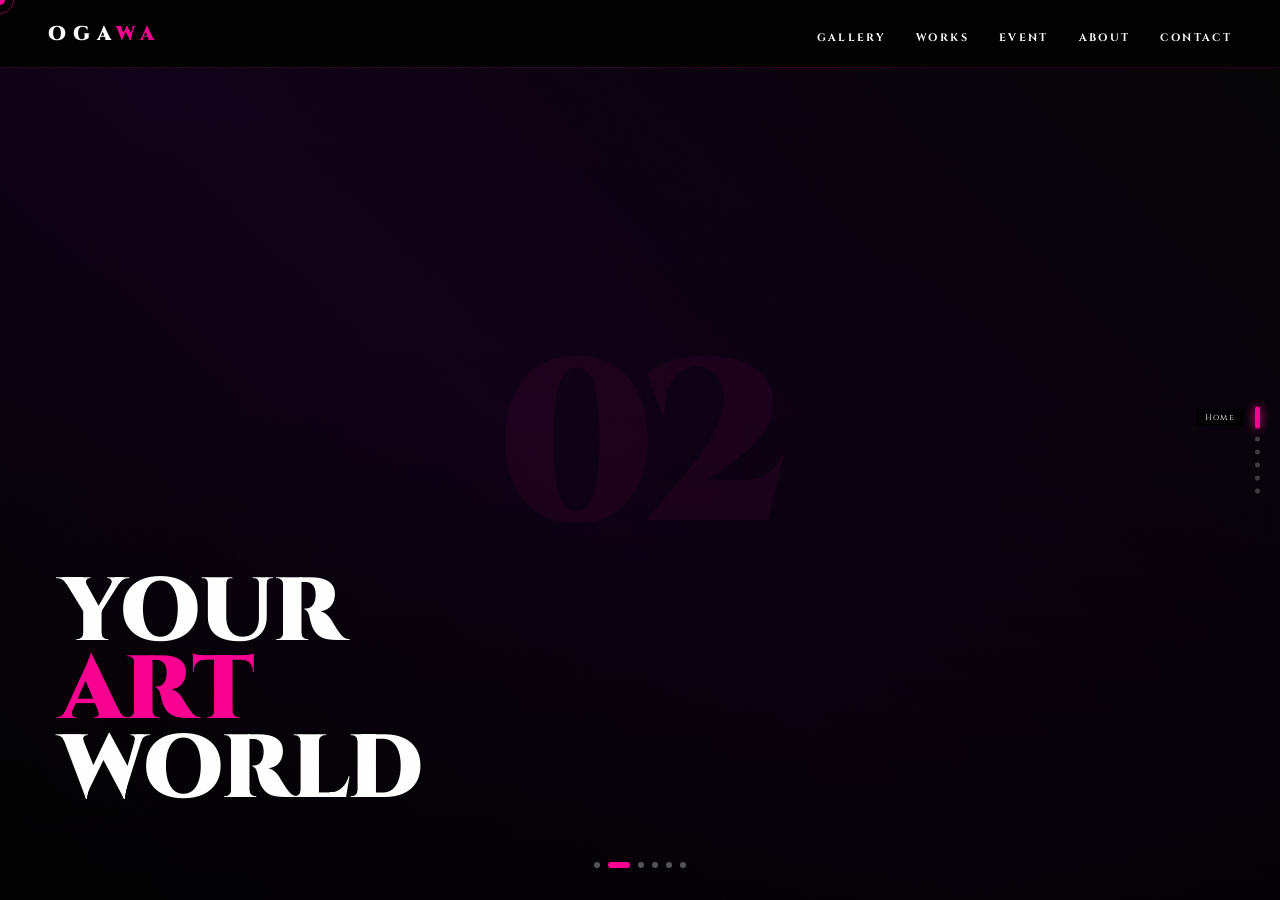
==== index.html @ 4ffd9ed2 "Initial commit" ====
<!DOCTYPE html>
<html lang="ja">
<head>
  <meta charset="UTF-8">
  <meta name="viewport" content="width=device-width, initial-scale=1.0">
  <title>PORTFOLIO</title>
  <link rel="preconnect" href="https://fonts.googleapis.com">
  <link rel="preconnect" href="https://fonts.gstatic.com" crossorigin>
  <link href="https://fonts.googleapis.com/css2?family=Cinzel:wght@400;700;900&family=Noto+Sans+JP:wght@300;400;700&display=swap" rel="stylesheet">
  <style>
    :root {
      --bg: #000;
      --fg: #fff;
      --ac: #f90091;
      --ac-dim: rgba(249,0,145,.12);
      --g1: #111;
      --g2: #2a2a2a;
      --nav-h: 68px;
      --fd: 'Cinzel', serif;
      --fb: 'Noto Sans JP', sans-serif;
    }
    *, *::before, *::after { margin:0; padding:0; box-sizing:border-box; }
    html { scroll-behavior:smooth; }
    body { background:var(--bg); color:var(--fg); font-family:var(--fb); overflow-x:hidden; cursor:none; }

    /* grain */
    body::before {
      content:''; position:fixed; inset:0; pointer-events:none; z-index:9990; opacity:.45;
      background-image:url("data:image/svg+xml,%3Csvg xmlns='http://www.w3.org/2000/svg' width='300' height='300'%3E%3Cfilter id='n'%3E%3CfeTurbulence type='fractalNoise' baseFrequency='0.72' numOctaves='4' stitchTiles='stitch'/%3E%3C/filter%3E%3Crect width='300' height='300' filter='url(%23n)' opacity='.038'/%3E%3C/svg%3E");
    }

    /* brush overlay */
    #bsvg { position:fixed; inset:0; width:100%; height:100%; pointer-events:none; z-index:9995; }

    /* cursor */
    #cur      { position:fixed; width:10px; height:10px; background:var(--ac); border-radius:50%; pointer-events:none; z-index:9999; transform:translate(-50%,-50%); mix-blend-mode:screen; transition:width .2s,height .2s; }
    #cur-ring { position:fixed; width:28px; height:28px; border:1px solid var(--ac); border-radius:50%; pointer-events:none; z-index:9998; transform:translate(-50%,-50%); opacity:.5; }

    /* ── NAV ── */
    nav {
      position:fixed; top:0; left:0; right:0; height:var(--nav-h);
      background:rgba(0,0,0,.9); backdrop-filter:blur(20px); -webkit-backdrop-filter:blur(20px);
      z-index:1000; display:flex; align-items:center; justify-content:space-between; padding:0 48px;
      border-bottom:1px solid rgba(249,0,145,.18);
    }
    .nav-logo { font-family:var(--fd); font-size:1.25rem; font-weight:900; letter-spacing:.35em; color:var(--fg); text-decoration:none; text-transform:uppercase; }
    .nav-logo em { color:var(--ac); font-style:normal; }
    .nav-ul { display:flex; gap:30px; list-style:none; }
    .nav-ul a { font-family:var(--fd); font-size:.67rem; font-weight:700; letter-spacing:.22em; color:var(--fg); text-decoration:none; text-transform:uppercase; position:relative; padding-bottom:4px; transition:color .25s; }
    .nav-ul a::after { content:''; position:absolute; bottom:0; left:0; width:0; height:1px; background:var(--ac); transition:width .3s; }
    .nav-ul a:hover { color:var(--ac); }
    .nav-ul a:hover::after { width:100%; }
    .ham { display:none; flex-direction:column; gap:5px; cursor:pointer; padding:4px; }
    .ham span { display:block; width:24px; height:1px; background:var(--fg); transition:all .3s; }
    .ham.open span:nth-child(1) { transform:translateY(6px) rotate(45deg); }
    .ham.open span:nth-child(2) { opacity:0; }
    .ham.open span:nth-child(3) { transform:translateY(-6px) rotate(-45deg); }

    /* ── SECTIONS ── */
    section { padding:100px 60px; position:relative; }
    .st {
      font-family:var(--fd); font-size:clamp(1.8rem,4vw,3rem); font-weight:700;
      letter-spacing:.3em; text-transform:uppercase; display:inline-block;
      position:relative; padding-bottom:14px; margin-bottom:52px;
    }
    .st::after { content:''; position:absolute; bottom:0; left:0; width:55%; height:1px; background:var(--ac); }

    /* fade-in */
    .fi { opacity:0; transform:translateY(36px); transition:opacity .75s ease,transform .75s ease; }
    .fi.vis { opacity:1; transform:translateY(0); }
    .d1{transition-delay:.1s} .d2{transition-delay:.2s} .d3{transition-delay:.3s}

    /* ── ELECTRIC LIGHTNING EFFECTS ── */
    @keyframes elec-ambient {
      0%,86%,100% { filter:brightness(1); text-shadow:none; }
      88% { filter:brightness(2.8) saturate(1.2); text-shadow:0 0 10px #fff,0 0 28px #7df9ff,0 0 60px rgba(125,249,255,.55); }
      89% { filter:brightness(1); text-shadow:none; }
      91% { filter:brightness(1.8); text-shadow:0 0 6px #fff,0 0 18px rgba(125,249,255,.65); }
      92% { filter:brightness(1); text-shadow:none; }
      94% { filter:brightness(3.2) saturate(1.4); text-shadow:0 0 16px #fff,0 0 40px #7df9ff,0 0 90px rgba(125,249,255,.38); }
      95% { filter:brightness(1); text-shadow:none; }
    }
    @keyframes elec-strike {
      0%  { filter:brightness(4.5) saturate(1.6); text-shadow:0 0 20px #fff,0 0 50px #7df9ff,0 0 100px rgba(125,249,255,.6); }
      8%  { filter:brightness(1); text-shadow:none; }
      18% { filter:brightness(2.6); text-shadow:0 0 10px #fff,0 0 26px rgba(125,249,255,.7); }
      26% { filter:brightness(1); text-shadow:none; }
      40% { filter:brightness(3.5) saturate(1.3); text-shadow:0 0 14px #fff,0 0 36px #7df9ff; }
      50% { filter:brightness(1); text-shadow:none; }
      100%{ filter:brightness(1); text-shadow:none; }
    }
    .hero-cap h1 { animation:elec-ambient 5.5s 1.2s infinite; }
    .elec-flash  { animation:elec-strike .65s ease-out forwards !important; }

    /* ── HERO ── */
    #hero { padding:0; height:100vh; overflow:hidden; position:relative; }
    .hero-track { display:flex; height:100%; transition:transform .85s cubic-bezier(.77,0,.175,1); }
    .hero-slide { min-width:100%; height:100%; position:relative; overflow:hidden; }
    .slide-bg { width:100%; height:100%; display:flex; align-items:center; justify-content:center; }
    .slide-bg::after { content:''; position:absolute; inset:0; background:linear-gradient(to top,rgba(0,0,0,.72) 0%,rgba(0,0,0,.15) 55%,rgba(0,0,0,.08) 100%); }
    .slide-n { font-family:var(--fd); font-size:clamp(8rem,18vw,16rem); font-weight:900; letter-spacing:-.04em; color:rgba(249,0,145,.055); user-select:none; position:relative; z-index:1; }
    .hero-cap { position:absolute; bottom:90px; left:60px; z-index:10; }
    .hero-cap h1 { font-family:var(--fd); font-size:clamp(3rem,7vw,6.5rem); font-weight:900; line-height:.88; letter-spacing:-.01em; }
    .hero-cap h1 .pk { color:var(--ac); display:block; }
    .hero-dots { position:absolute; bottom:32px; left:50%; transform:translateX(-50%); display:flex; gap:8px; z-index:10; }
    .hdot { width:6px; height:6px; border-radius:3px; background:rgba(255,255,255,.32); cursor:pointer; transition:all .35s; }
    .hdot.on { width:22px; background:var(--ac); }

    /* ── GALLERY ── */
    #gallery { background:var(--bg); }
    .tab-row { display:flex; margin-bottom:38px; }
    .tab-btn { padding:11px 34px; font-family:var(--fd); font-size:.7rem; font-weight:700; letter-spacing:.18em; text-transform:uppercase; border:1px solid var(--g2); background:transparent; color:rgba(255,255,255,.42); cursor:pointer; transition:all .28s; }
    .tab-btn:first-child { border-right:none; }
    .tab-btn.on { background:var(--ac); border-color:var(--ac); color:#fff; }
    .tab-btn:not(.on):hover { border-color:var(--ac); color:var(--ac); }

    /* scroll clips */
    .hs-clip { overflow:hidden; }
    .hs-track { display:flex; gap:18px; cursor:grab; user-select:none; transition:transform .42s cubic-bezier(.25,.46,.45,.94); will-change:transform; }
    .hs-track:active { cursor:grabbing; }

    /* gallery groups */
    .gal-grp { display:none; }
    .gal-grp.on { display:flex; gap:18px; }

    /* gallery cards 2:3 */
    .gc { min-width:260px; flex-shrink:0; position:relative; overflow:hidden; }
    .gc-img { width:260px; height:390px; background:linear-gradient(160deg,#0d0d0d 0%,#1a0012 100%); display:flex; align-items:center; justify-content:center; flex-direction:column; gap:12px; }
    .gc-img span { font-family:var(--fd); font-size:.6rem; letter-spacing:.14em; color:rgba(249,0,145,.4); }
    .ph-ring { width:44px; height:44px; border:1px solid rgba(249,0,145,.25); border-radius:50%; display:flex; align-items:center; justify-content:center; }
    .ph-ring svg { width:20px; height:20px; fill:rgba(249,0,145,.35); }
    .gc-ov { position:absolute; inset:0; background:linear-gradient(to top,rgba(249,0,145,.82) 0%,transparent 55%); opacity:0; transition:opacity .38s; display:flex; align-items:flex-end; padding:18px; }
    .gc:hover .gc-ov { opacity:1; }
    .gc-ov span { font-family:var(--fd); font-size:.65rem; letter-spacing:.18em; font-weight:700; }

    /* works cards 4:3 */
    .wc { min-width:300px; flex-shrink:0; position:relative; overflow:hidden; }
    .wc-img { width:300px; height:225px; background:linear-gradient(160deg,#0d0d0d 0%,#001410 100%); display:flex; align-items:center; justify-content:center; }
    .wc-img span { font-family:var(--fd); font-size:.6rem; letter-spacing:.14em; color:rgba(249,0,145,.35); }
    .wc-ov { position:absolute; top:0; left:0; width:300px; height:225px; background:rgba(249,0,145,.88); opacity:0; transition:opacity .35s; display:flex; align-items:center; justify-content:center; }
    .wc:hover .wc-ov { opacity:1; }
    .wc-ov span { font-family:var(--fd); font-size:.72rem; letter-spacing:.2em; font-weight:700; }
    .wc-info { padding:14px 0 4px; }
    .wc-info h3 { font-family:var(--fd); font-size:.82rem; letter-spacing:.14em; font-weight:700; margin-bottom:5px; }
    .wc-info p { font-size:.73rem; color:rgba(255,255,255,.46); letter-spacing:.05em; }

    /* arrows */
    .arr-row { display:flex; gap:10px; margin-top:26px; }
    .arr { width:46px; height:46px; border:1px solid rgba(255,255,255,.18); background:transparent; display:flex; align-items:center; justify-content:center; cursor:pointer; transition:all .28s; color:var(--fg); }
    .arr:hover { border-color:var(--ac); color:var(--ac); }
    .arr svg { width:18px; height:18px; stroke:currentColor; fill:none; stroke-width:1.5; }

    /* ── EVENT ── */
    #event { background:#040404; }
    .ev-list { display:flex; flex-direction:column; gap:26px; }
    .ev-card { display:flex; gap:28px; align-items:flex-start; padding:26px; border:1px solid var(--g2); position:relative; overflow:hidden; transition:border-color .3s; }
    .ev-card::before { content:''; position:absolute; inset:0; background:linear-gradient(135deg,transparent,rgba(249,0,145,.04)); opacity:0; transition:opacity .3s; }
    .ev-card:hover { border-color:var(--ac); }
    .ev-card:hover::before { opacity:1; }
    .ev-img { width:200px; height:150px; flex-shrink:0; background:linear-gradient(135deg,#0e0e0e,#180010); display:flex; align-items:center; justify-content:center; font-family:var(--fd); font-size:.6rem; letter-spacing:.12em; color:rgba(249,0,145,.3); }
    .ev-body { flex:1; }
    .ev-date { font-family:var(--fd); font-size:.65rem; letter-spacing:.2em; color:var(--ac); margin-bottom:9px; text-transform:uppercase; }
    .ev-title { font-family:var(--fd); font-size:1.1rem; font-weight:700; letter-spacing:.1em; margin-bottom:12px; }
    .ev-desc { font-size:.83rem; line-height:1.85; color:rgba(255,255,255,.62); }
    .ev-tag { display:inline-block; margin-top:12px; padding:3px 14px; border:1px solid var(--ac); font-family:var(--fd); font-size:.6rem; letter-spacing:.14em; color:var(--ac); text-transform:uppercase; }
    .ev-tag.done { border-color:rgba(255,255,255,.2); color:rgba(255,255,255,.35); }

    /* ── ABOUT ── */
    #about { background:var(--bg); text-align:center; }
    .about-in { max-width:680px; margin:0 auto; }
    .av { width:150px; height:150px; border-radius:50%; margin:0 auto 28px; border:2px solid var(--ac); background:linear-gradient(135deg,#111,#1a0010); display:flex; align-items:center; justify-content:center; overflow:hidden; position:relative; }
    .av::before { content:''; position:absolute; inset:-5px; border-radius:50%; background:conic-gradient(var(--ac) 0deg,transparent 80deg,transparent 280deg,var(--ac) 360deg); animation:spin 8s linear infinite; z-index:-1; }
    @keyframes spin { to { transform:rotate(360deg); } }
    .av svg { width:64px; height:64px; fill:rgba(249,0,145,.4); }
    .av-name { font-family:var(--fd); font-size:1.9rem; font-weight:700; letter-spacing:.3em; margin-bottom:8px; }
    .av-role { font-family:var(--fd); font-size:.7rem; letter-spacing:.22em; color:var(--ac); text-transform:uppercase; margin-bottom:26px; }
    .av-hr { width:50px; height:1px; background:var(--ac); margin:0 auto 26px; }
    .av-bio { font-size:.88rem; line-height:2; color:rgba(255,255,255,.72); text-align:left; }
    .skills { display:flex; flex-wrap:wrap; gap:10px; margin-top:28px; justify-content:center; }
    .sk { padding:5px 16px; border:1px solid rgba(249,0,145,.35); font-size:.65rem; letter-spacing:.14em; color:rgba(249,0,145,.75); font-family:var(--fd); text-transform:uppercase; transition:all .28s; cursor:default; }
    .sk:hover { background:var(--ac); color:#fff; border-color:var(--ac); }

    /* ── CONTACT ── */
    #contact { background:#040404; }
    .c-grid { display:grid; grid-template-columns:1fr 1fr; gap:80px; align-items:start; }
    .c-form { display:flex; flex-direction:column; gap:18px; }
    .c-fg { display:flex; flex-direction:column; gap:7px; }
    .c-fg label { font-family:var(--fd); font-size:.6rem; letter-spacing:.2em; color:rgba(255,255,255,.44); text-transform:uppercase; }
    .c-fg input,.c-fg textarea { background:rgba(255,255,255,.03); border:1px solid var(--g2); color:var(--fg); padding:13px 16px; font-family:var(--fb); font-size:.88rem; outline:none; transition:border-color .28s; border-radius:0; width:100%; -webkit-appearance:none; }
    .c-fg textarea { height:130px; resize:vertical; }
    .c-fg input:focus,.c-fg textarea:focus { border-color:var(--ac); }
    .c-sub { padding:15px 38px; background:var(--ac); color:#fff; border:none; font-family:var(--fd); font-size:.7rem; font-weight:700; letter-spacing:.22em; text-transform:uppercase; cursor:pointer; transition:all .28s; align-self:flex-start; }
    .c-sub:hover { background:#fff; color:var(--ac); }
    .c-r { display:flex; flex-direction:column; gap:28px; }
    .c-desc { font-size:.84rem; line-height:1.9; color:rgba(255,255,255,.58); }
    .sns-list { display:flex; flex-direction:column; gap:12px; }
    .sns-a { display:flex; align-items:center; gap:14px; padding:13px 18px; border:1px solid var(--g2); text-decoration:none; color:var(--fg); font-family:var(--fd); font-size:.68rem; letter-spacing:.14em; text-transform:uppercase; transition:all .28s; }
    .sns-a:hover { border-color:var(--ac); color:var(--ac); }
    .sns-a svg { width:18px; height:18px; fill:currentColor; flex-shrink:0; }

    /* ── FOOTER ── */
    .ft-logo { font-family:var(--fd); font-size:.82rem; letter-spacing:.3em; color:rgba(255,255,255,.32); font-weight:700; }
    .ft-copy { font-size:.64rem; color:rgba(255,255,255,.25); letter-spacing:.08em; }

    /* ── FULL PAGE SCROLL ── */
    html,body { overflow:hidden; height:100%; }
    #fp-wrap {
      position:fixed; top:0; left:0; width:100%;
      will-change:transform;
      transition:transform .92s cubic-bezier(.77,0,.175,1);
    }
    section {
      height:100vh; overflow:hidden;
      padding:calc(var(--nav-h) + 14px) 60px 20px;
      position:relative;
    }
    #hero { padding:0; height:100vh; overflow:hidden; }
    /* title size in fullpage */
    .st { font-size:clamp(1.5rem,3vw,2.2rem); margin-bottom:20px; }
    /* gallery fit */
    .tab-row { margin-bottom:16px; }
    .gc-img  { width:200px; height:300px; }
    .gc      { min-width:200px; }
    /* works fit */
    .wc-img  { width:260px; height:195px; }
    .wc      { min-width:260px; }
    /* event fit */
    .ev-list { gap:10px; }
    .ev-card { padding:13px 16px; gap:14px; }
    .ev-img  { width:138px; height:104px; flex-shrink:0; }
    .ev-desc { display:-webkit-box; -webkit-line-clamp:2; -webkit-box-orient:vertical; overflow:hidden; font-size:.8rem; }
    /* about fit */
    .about-in{ overflow-y:auto; max-height:calc(100vh - var(--nav-h) - 60px); scrollbar-width:none; }
    .about-in::-webkit-scrollbar { display:none; }
    .av      { width:100px; height:100px; margin-bottom:12px; }
    .av svg  { width:44px; height:44px; }
    .av-name { font-size:1.5rem; margin-bottom:4px; }
    .av-bio  { font-size:.8rem; line-height:1.8; }
    .skills  { margin-top:16px; gap:7px; }
    /* contact fit */
    .c-grid  { gap:40px; }
    .c-fg textarea { height:96px; }
    .c-desc  { font-size:.78rem; line-height:1.75; }
    .sns-a   { padding:10px 14px; }
    /* footer inside contact section */
    #contact footer {
      padding:14px 0 0; margin-top:16px;
      border-top:1px solid rgba(255,255,255,.1);
      display:flex; align-items:center; justify-content:space-between;
      background:transparent;
    }
    /* page nav dots (right side) */
    #page-nav {
      position:fixed; right:20px; top:50%;
      transform:translateY(-50%); z-index:500;
      display:flex; flex-direction:column; align-items:center; gap:8px;
    }
    .pn-dot {
      width:5px; height:5px; border-radius:3px;
      background:rgba(255,255,255,.22);
      cursor:pointer; transition:all .35s; position:relative;
    }
    .pn-dot.active {
      height:22px; background:var(--ac);
      box-shadow:0 0 10px var(--ac);
    }
    .pn-dot::after {
      content:attr(data-lbl);
      position:absolute; right:16px; top:50%; transform:translateY(-50%);
      font-family:var(--fd); font-size:.52rem; letter-spacing:.15em;
      color:var(--fg); white-space:nowrap; pointer-events:none;
      background:rgba(0,0,0,.8); padding:3px 9px;
      opacity:0; transition:opacity .2s;
    }
    .pn-dot:hover::after,.pn-dot.active::after { opacity:1; }

    /* ── RESPONSIVE ── */
    @media(max-width:900px){
      nav { padding:0 22px; }
      .nav-ul { display:none; position:fixed; top:var(--nav-h); left:0; right:0; background:rgba(0,0,0,.97); flex-direction:column; align-items:center; padding:30px 0; gap:24px; border-bottom:1px solid rgba(249,0,145,.15); }
      .nav-ul.open { display:flex; }
      .ham { display:flex; }
      section { padding:calc(var(--nav-h)+8px) 22px 14px; }
      .hero-cap { left:22px; bottom:90px; }
      .c-grid { grid-template-columns:1fr; }
      .ev-card { flex-direction:column; }
      .ev-img  { width:100%; height:140px; }
      body { cursor:auto; }
      #cur,#cur-ring { display:none; }
      #page-nav { display:none; }
    }
    @media(max-width:480px){
      .hero-cap h1 { font-size:2.6rem; }
    }
  </style>
</head>
<body>

<!-- Brush SVG overlay -->
<svg id="bsvg" xmlns="http://www.w3.org/2000/svg">
  <defs>
    <filter id="rough" x="-25%" y="-25%" width="150%" height="150%">
      <feTurbulence type="fractalNoise" baseFrequency="0.045" numOctaves="4" seed="3" result="noise"/>
      <feDisplacementMap in="SourceGraphic" in2="noise" scale="7" xChannelSelector="R" yChannelSelector="G"/>
    </filter>
  </defs>
</svg>

<!-- Cursor -->
<div id="cur"></div>
<div id="cur-ring"></div>

<!-- Nav -->
<nav>
  <a href="#hero" class="nav-logo">OGA<em>WA</em></a>
  <ul class="nav-ul" id="nav-ul">
    <li><a href="#gallery" onclick="closeNav()">Gallery</a></li>
    <li><a href="#works"   onclick="closeNav()">Works</a></li>
    <li><a href="#event"   onclick="closeNav()">Event</a></li>
    <li><a href="#about"   onclick="closeNav()">About</a></li>
    <li><a href="#contact" onclick="closeNav()">Contact</a></li>
  </ul>
  <div class="ham" id="ham" onclick="toggleNav()"><span></span><span></span><span></span></div>
</nav>

<div id="fp-wrap">

<!-- ── HERO ── -->
<section id="hero">
  <div class="hero-track" id="hero-track">
    <div class="hero-slide"><div class="slide-bg" style="background:linear-gradient(135deg,#050505 0%,#1a0010 55%,#050505 100%)"><div class="slide-n">01</div></div></div>
    <div class="hero-slide"><div class="slide-bg" style="background:linear-gradient(225deg,#050505 0%,#12001a 55%,#050505 100%)"><div class="slide-n">02</div></div></div>
    <div class="hero-slide"><div class="slide-bg" style="background:linear-gradient(45deg,#050505 0%,#1a0008 55%,#050505 100%)"><div class="slide-n">03</div></div></div>
    <div class="hero-slide"><div class="slide-bg" style="background:linear-gradient(315deg,#050505 0%,#0e001a 55%,#050505 100%)"><div class="slide-n">04</div></div></div>
    <div class="hero-slide"><div class="slide-bg" style="background:linear-gradient(160deg,#050505 0%,#1a000e 55%,#050505 100%)"><div class="slide-n">05</div></div></div>
    <div class="hero-slide"><div class="slide-bg" style="background:linear-gradient(200deg,#050505 0%,#16001a 55%,#050505 100%)"><div class="slide-n">06</div></div></div>
  </div>
  <div class="hero-cap"><h1>YOUR<br><span class="pk">ART</span>WORLD</h1></div>
  <div class="hero-dots" id="hero-dots"></div>
</section>

<!-- ── GALLERY ── -->
<section id="gallery">
  <h2 class="st fi">Gallery</h2>
  <div class="tab-row fi d1">
    <button class="tab-btn on" onclick="setTab('original')">Original</button>
    <button class="tab-btn"    onclick="setTab('fanart')">Fan Art</button>
  </div>
  <div class="fi d2">
    <div class="hs-clip">
      <!-- Original -->
      <div class="gal-grp on" id="gal-original">
        <div class="gc"><div class="gc-img"><div class="ph-ring"><svg viewBox="0 0 24 24"><path d="M21 19V5a2 2 0 00-2-2H5a2 2 0 00-2 2v14a2 2 0 002 2h14a2 2 0 002-2zM8.5 13.5l2.5 3 3.5-4.5 4.5 6H5l3.5-4.5z"/></svg></div><span>ORIGINAL 01</span></div><div class="gc-ov"><span>VIEW</span></div></div>
        <div class="gc"><div class="gc-img"><div class="ph-ring"><svg viewBox="0 0 24 24"><path d="M21 19V5a2 2 0 00-2-2H5a2 2 0 00-2 2v14a2 2 0 002 2h14a2 2 0 002-2zM8.5 13.5l2.5 3 3.5-4.5 4.5 6H5l3.5-4.5z"/></svg></div><span>ORIGINAL 02</span></div><div class="gc-ov"><span>VIEW</span></div></div>
        <div class="gc"><div class="gc-img"><div class="ph-ring"><svg viewBox="0 0 24 24"><path d="M21 19V5a2 2 0 00-2-2H5a2 2 0 00-2 2v14a2 2 0 002 2h14a2 2 0 002-2zM8.5 13.5l2.5 3 3.5-4.5 4.5 6H5l3.5-4.5z"/></svg></div><span>ORIGINAL 03</span></div><div class="gc-ov"><span>VIEW</span></div></div>
        <div class="gc"><div class="gc-img"><div class="ph-ring"><svg viewBox="0 0 24 24"><path d="M21 19V5a2 2 0 00-2-2H5a2 2 0 00-2 2v14a2 2 0 002 2h14a2 2 0 002-2zM8.5 13.5l2.5 3 3.5-4.5 4.5 6H5l3.5-4.5z"/></svg></div><span>ORIGINAL 04</span></div><div class="gc-ov"><span>VIEW</span></div></div>
        <div class="gc"><div class="gc-img"><div class="ph-ring"><svg viewBox="0 0 24 24"><path d="M21 19V5a2 2 0 00-2-2H5a2 2 0 00-2 2v14a2 2 0 002 2h14a2 2 0 002-2zM8.5 13.5l2.5 3 3.5-4.5 4.5 6H5l3.5-4.5z"/></svg></div><span>ORIGINAL 05</span></div><div class="gc-ov"><span>VIEW</span></div></div>
        <div class="gc"><div class="gc-img"><div class="ph-ring"><svg viewBox="0 0 24 24"><path d="M21 19V5a2 2 0 00-2-2H5a2 2 0 00-2 2v14a2 2 0 002 2h14a2 2 0 002-2zM8.5 13.5l2.5 3 3.5-4.5 4.5 6H5l3.5-4.5z"/></svg></div><span>ORIGINAL 06</span></div><div class="gc-ov"><span>VIEW</span></div></div>
      </div>
      <!-- Fan Art -->
      <div class="gal-grp" id="gal-fanart">
        <div class="gc"><div class="gc-img" style="background:linear-gradient(160deg,#0d0005 0%,#150020 100%)"><div class="ph-ring"><svg viewBox="0 0 24 24"><path d="M12 2l3.09 6.26L22 9.27l-5 4.87 1.18 6.88L12 17.77l-6.18 3.25L7 14.14 2 9.27l6.91-1.01L12 2z"/></svg></div><span>FAN ART 01</span></div><div class="gc-ov"><span>VIEW</span></div></div>
        <div class="gc"><div class="gc-img" style="background:linear-gradient(160deg,#0d0005 0%,#150020 100%)"><div class="ph-ring"><svg viewBox="0 0 24 24"><path d="M12 2l3.09 6.26L22 9.27l-5 4.87 1.18 6.88L12 17.77l-6.18 3.25L7 14.14 2 9.27l6.91-1.01L12 2z"/></svg></div><span>FAN ART 02</span></div><div class="gc-ov"><span>VIEW</span></div></div>
        <div class="gc"><div class="gc-img" style="background:linear-gradient(160deg,#0d0005 0%,#150020 100%)"><div class="ph-ring"><svg viewBox="0 0 24 24"><path d="M12 2l3.09 6.26L22 9.27l-5 4.87 1.18 6.88L12 17.77l-6.18 3.25L7 14.14 2 9.27l6.91-1.01L12 2z"/></svg></div><span>FAN ART 03</span></div><div class="gc-ov"><span>VIEW</span></div></div>
        <div class="gc"><div class="gc-img" style="background:linear-gradient(160deg,#0d0005 0%,#150020 100%)"><div class="ph-ring"><svg viewBox="0 0 24 24"><path d="M12 2l3.09 6.26L22 9.27l-5 4.87 1.18 6.88L12 17.77l-6.18 3.25L7 14.14 2 9.27l6.91-1.01L12 2z"/></svg></div><span>FAN ART 04</span></div><div class="gc-ov"><span>VIEW</span></div></div>
        <div class="gc"><div class="gc-img" style="background:linear-gradient(160deg,#0d0005 0%,#150020 100%)"><div class="ph-ring"><svg viewBox="0 0 24 24"><path d="M12 2l3.09 6.26L22 9.27l-5 4.87 1.18 6.88L12 17.77l-6.18 3.25L7 14.14 2 9.27l6.91-1.01L12 2z"/></svg></div><span>FAN ART 05</span></div><div class="gc-ov"><span>VIEW</span></div></div>
      </div>
    </div>
    <div class="arr-row">
      <button class="arr" onclick="slideGal(-1)"><svg viewBox="0 0 24 24"><polyline points="15 18 9 12 15 6"/></svg></button>
      <button class="arr" onclick="slideGal(1)"><svg viewBox="0 0 24 24"><polyline points="9 18 15 12 9 6"/></svg></button>
    </div>
  </div>
</section>

<!-- ── WORKS ── -->
<section id="works" style="background:#030303;">
  <h2 class="st fi">Works</h2>
  <div class="fi d1">
    <div class="hs-clip">
      <div class="hs-track" id="wk-track">
        <div class="wc"><div class="wc-img"><span>WORK 01</span></div><div class="wc-ov"><span>VIEW DETAILS →</span></div><div class="wc-info"><h3>TITLE 01</h3><p>イラスト / デジタル</p></div></div>
        <div class="wc"><div class="wc-img"><span>WORK 02</span></div><div class="wc-ov"><span>VIEW DETAILS →</span></div><div class="wc-info"><h3>TITLE 02</h3><p>キャラクターデザイン</p></div></div>
        <div class="wc"><div class="wc-img"><span>WORK 03</span></div><div class="wc-ov"><span>VIEW DETAILS →</span></div><div class="wc-info"><h3>TITLE 03</h3><p>コンセプトアート</p></div></div>
        <div class="wc"><div class="wc-img"><span>WORK 04</span></div><div class="wc-ov"><span>VIEW DETAILS →</span></div><div class="wc-info"><h3>TITLE 04</h3><p>コミックイラスト</p></div></div>
        <div class="wc"><div class="wc-img"><span>WORK 05</span></div><div class="wc-ov"><span>VIEW DETAILS →</span></div><div class="wc-info"><h3>TITLE 05</h3><p>ブックカバーデザイン</p></div></div>
      </div>
    </div>
    <div class="arr-row">
      <button class="arr" onclick="slideWk(-1)"><svg viewBox="0 0 24 24"><polyline points="15 18 9 12 15 6"/></svg></button>
      <button class="arr" onclick="slideWk(1)"><svg viewBox="0 0 24 24"><polyline points="9 18 15 12 9 6"/></svg></button>
    </div>
  </div>
</section>

<!-- ── EVENT ── -->
<section id="event">
  <h2 class="st fi">Event</h2>
  <div class="ev-list">
    <div class="ev-card fi d1">
      <div class="ev-img">EVENT IMAGE</div>
      <div class="ev-body">
        <div class="ev-date">2026.06.15 Sun</div>
        <h3 class="ev-title">コミックマーケット C106</h3>
        <p class="ev-desc">東京ビッグサイト 東1ホールにて参加予定です。オリジナル作品集の新刊を頒布します。スペース番号は当日のSNSにてお知らせいたします。</p>
        <span class="ev-tag">参加予定</span>
      </div>
    </div>
    <div class="ev-card fi d2">
      <div class="ev-img">EVENT IMAGE</div>
      <div class="ev-body">
        <div class="ev-date">2026.08.20 Thu – 08.21 Fri</div>
        <h3 class="ev-title">PIXIV MARKET Vol.9</h3>
        <p class="ev-desc">池袋サンシャインシティにて開催のPIXIV MARKETに出展します。アクリルスタンドやポスターなどのグッズを中心に頒布予定です。</p>
        <span class="ev-tag">出展予定</span>
      </div>
    </div>
    <div class="ev-card fi d3">
      <div class="ev-img">EVENT IMAGE</div>
      <div class="ev-body">
        <div class="ev-date">2025.12.01 Mon ※終了</div>
        <h3 class="ev-title">デジタルアート展 2025</h3>
        <p class="ev-desc">渋谷ヒカリエにて開催のグループ展に参加しました。ご来場いただいた皆さまありがとうございました。</p>
        <span class="ev-tag done">終了</span>
      </div>
    </div>
  </div>
</section>

<!-- ── ABOUT ── -->
<section id="about">
  <h2 class="st fi">About</h2>
  <div class="about-in fi d1">
    <div class="av">
      <svg viewBox="0 0 24 24"><circle cx="12" cy="8" r="4"/><path d="M4 20c0-4 3.6-7 8-7s8 3 8 7"/></svg>
    </div>
    <div class="av-name">OGAWA</div>
    <div class="av-role">Illustrator / Character Designer</div>
    <div class="av-hr"></div>
    <p class="av-bio">
      フリーランスのイラストレーター・キャラクターデザイナーとして活動しています。<br><br>
      デジタルイラストを中心に、オリジナル作品の制作・同人活動・商業依頼など幅広く手がけています。ファンタジー・ダークテイストの作品を得意とし、細部へのこだわりと独自の色彩表現に定評があります。<br><br>
      2018年よりフリーランスとして独立し、ゲーム会社・出版社へのキャラクターデザイン提供のほか、グッズデザインやブックカバーイラストも担当しています。
    </p>
    <div class="skills">
      <span class="sk">Digital Illustration</span>
      <span class="sk">Character Design</span>
      <span class="sk">Concept Art</span>
      <span class="sk">CLIP STUDIO PAINT</span>
      <span class="sk">Adobe Photoshop</span>
      <span class="sk">Procreate</span>
    </div>
  </div>
</section>

<!-- ── CONTACT ── -->
<section id="contact">
  <h2 class="st fi">Contact</h2>
  <div class="c-grid fi d1">
    <form class="c-form" onsubmit="submitForm(event)">
      <div class="c-fg"><label>Name / お名前</label><input type="text" placeholder="Your name" required></div>
      <div class="c-fg"><label>Email / メールアドレス</label><input type="email" placeholder="your@email.com" required></div>
      <div class="c-fg"><label>Subject / 件名</label><input type="text" placeholder="件名"></div>
      <div class="c-fg"><label>Message / お問い合わせ内容</label><textarea placeholder="お問い合わせ内容をご入力ください。" required></textarea></div>
      <button type="submit" class="c-sub" id="c-sub-btn">Send Message</button>
    </form>
    <div class="c-r">
      <p class="c-desc">お仕事のご依頼・ご質問はフォームまたは各SNSのDMよりお気軽にお問い合わせください。<br><br>返信まで数日いただく場合がございます。あらかじめご了承ください。</p>
      <div class="sns-list">
        <a href="#" class="sns-a">
          <svg viewBox="0 0 24 24"><path d="M18.244 2.25h3.308l-7.227 8.26 8.502 11.24H16.17l-5.214-6.817L4.99 21.75H1.68l7.73-8.835L1.254 2.25H8.08l4.713 6.231zm-1.161 17.52h1.833L7.084 4.126H5.117z"/></svg>
          X (Twitter)
        </a>
        <a href="#" class="sns-a">
          <svg viewBox="0 0 24 24"><rect x="2" y="2" width="20" height="20" rx="5" fill="none" stroke="currentColor" stroke-width="2"/><circle cx="12" cy="12" r="4" fill="none" stroke="currentColor" stroke-width="2"/><circle cx="17.5" cy="6.5" r="1.5"/></svg>
          Instagram
        </a>
        <a href="#" class="sns-a">
          <svg viewBox="0 0 24 24"><path d="M22.54 6.42a2.78 2.78 0 00-1.95-1.96C18.88 4 12 4 12 4s-6.88 0-8.59.46a2.78 2.78 0 00-1.95 1.96A29 29 0 001 12a29 29 0 00.46 5.58A2.78 2.78 0 003.41 19.6C5.12 20 12 20 12 20s6.88 0 8.59-.46a2.78 2.78 0 001.95-1.95A29 29 0 0023 12a29 29 0 00-.46-5.58z"/><polygon points="9.75,15.02 15.5,12 9.75,8.98" fill="#040404"/></svg>
          YouTube
        </a>
      </div>
    </div>
  </div>
  <footer>
    <div class="ft-logo">OGAWA</div>
    <div class="ft-copy">© 2026 Ogawa. All Rights Reserved.</div>
  </footer>
</section>

</div><!-- /fp-wrap -->
<div id="page-nav"></div>

<script>
/* ═══════════════════════════
   HERO AUTO CAROUSEL
═══════════════════════════ */
const TOTAL = 6;
let si = 0, ht;
const htrack = document.getElementById('hero-track');
const hdwrap = document.getElementById('hero-dots');

for (let i = 0; i < TOTAL; i++) {
  const d = document.createElement('div');
  d.className = 'hdot' + (i===0?' on':'');
  d.onclick = () => gotoSlide(i);
  hdwrap.appendChild(d);
}

function gotoSlide(n) {
  si = (n + TOTAL) % TOTAL;
  htrack.style.transform = `translateX(-${si * 100}%)`;
  document.querySelectorAll('.hdot').forEach((d,i) => d.classList.toggle('on', i===si));
}
function startH() { ht = setInterval(() => gotoSlide(si+1), 3000); }
function stopH()  { clearInterval(ht); }
document.getElementById('hero').addEventListener('mouseenter', stopH);
document.getElementById('hero').addEventListener('mouseleave', startH);
startH();

/* ═══════════════════════════
   GALLERY TABS
═══════════════════════════ */
let curTab = 'original';
const galOffsets = { original: 0, fanart: 0 };

function setTab(tab) {
  if (curTab === tab) return;
  curTab = tab;
  document.querySelectorAll('.tab-btn').forEach((b,i) =>
    b.classList.toggle('on', (i===0&&tab==='original')||(i===1&&tab==='fanart'))
  );
  document.querySelectorAll('.gal-grp').forEach(g => g.classList.remove('on'));
  const el = document.getElementById('gal-' + tab);
  el.classList.add('on');
  applyGal(el, galOffsets[tab]);
  if (!el._di) { initDrag(el, 'gal'); el._di = true; }
}

function applyGal(el, offset) {
  el.style.transform = `translateX(-${offset}px)`;
}

function slideGal(dir) {
  const el = document.querySelector('.gal-grp.on');
  if (!el) return;
  const max = Math.max(0, el.scrollWidth - el.parentElement.offsetWidth);
  galOffsets[curTab] = Math.max(0, Math.min(max, galOffsets[curTab] + dir * 278));
  el.style.transition = 'transform .42s cubic-bezier(.25,.46,.45,.94)';
  applyGal(el, galOffsets[curTab]);
}

/* ═══════════════════════════
   WORKS SCROLL
═══════════════════════════ */
let wkOffset = 0;
const wkTrack = document.getElementById('wk-track');

function slideWk(dir) {
  const max = Math.max(0, wkTrack.scrollWidth - wkTrack.parentElement.offsetWidth);
  wkOffset = Math.max(0, Math.min(max, wkOffset + dir * 318));
  wkTrack.style.transition = 'transform .42s cubic-bezier(.25,.46,.45,.94)';
  wkTrack.style.transform = `translateX(-${wkOffset}px)`;
}

/* ═══════════════════════════
   DRAG SCROLL (generic)
═══════════════════════════ */
function initDrag(el, type) {
  let drag = false, sx = 0, so = 0;

  function getOffset() { return type === 'gal' ? galOffsets[curTab] : wkOffset; }
  function setOffset(v) {
    const max = Math.max(0, el.scrollWidth - el.parentElement.offsetWidth);
    const clamped = Math.max(0, Math.min(max, v));
    if (type === 'gal') { galOffsets[curTab] = clamped; applyGal(el, clamped); }
    else { wkOffset = clamped; el.style.transform = `translateX(-${clamped}px)`; }
  }

  function ms(x) { drag=true; sx=x; so=getOffset(); el.style.transition='none'; }
  function mm(x) { if(drag) setOffset(so + sx - x); }
  function mu()  { if(drag) { drag=false; el.style.transition='transform .42s cubic-bezier(.25,.46,.45,.94)'; } }

  el.addEventListener('mousedown',  e => ms(e.pageX));
  document.addEventListener('mousemove', e => { if(drag) mm(e.pageX); });
  document.addEventListener('mouseup',   mu);
  el.addEventListener('touchstart', e => ms(e.touches[0].pageX), {passive:true});
  el.addEventListener('touchmove',  e => { if(drag) mm(e.touches[0].pageX); }, {passive:true});
  el.addEventListener('touchend',   mu);
}

initDrag(document.getElementById('gal-original'), 'gal');
initDrag(wkTrack, 'wk');

/* .fi animations are handled by fullpage scroll (revealSection) */

/* ═══════════════════════════
   CUSTOM CURSOR
═══════════════════════════ */
const curEl = document.getElementById('cur');
const ringEl = document.getElementById('cur-ring');
let rx=0, ry=0, rafId;
function trackCursor(e) {
  curEl.style.left = e.clientX+'px'; curEl.style.top = e.clientY+'px';
  cancelAnimationFrame(rafId);
  rafId = requestAnimationFrame(() => {
    rx += (e.clientX - rx) * 0.13;
    ry += (e.clientY - ry) * 0.13;
    ringEl.style.left = rx+'px'; ringEl.style.top = ry+'px';
  });
}
document.addEventListener('mousemove', trackCursor);
document.addEventListener('mousedown', () => { curEl.style.width='18px'; curEl.style.height='18px'; });
document.addEventListener('mouseup',   () => { curEl.style.width='10px'; curEl.style.height='10px'; });

/* ═══════════════════════════
   ACRYLIC GOUACHE BRUSH
═══════════════════════════ */
const bsvg = document.getElementById('bsvg');
const STROKES = [
  'M-55,-10 C-35,-24 -8,-18 20,-10 C38,-4 52,4 50,14 C32,24 8,20 -18,14 C-40,8 -58,2 -55,-10Z',
  'M-40,-14 C-20,-28 10,-22 32,-10 C46,-2 50,8 42,18 C24,26 0,22 -22,14 C-42,6 -55,0 -40,-14Z',
  'M-60,-6 C-38,-18 -10,-12 18,-4 C36,2 50,10 46,18 C28,26 4,20 -20,14 C-44,8 -62,4 -60,-6Z',
  'M-30,-18 C-8,-30 20,-24 40,-10 C52,-2 54,10 44,20 C26,30 0,26 -22,16 C-42,6 -48,-4 -30,-18Z',
  'M-48,-4 C-28,-16 0,-10 28,-2 C44,4 52,12 46,20 C28,28 4,22 -20,16 C-44,10 -60,6 -48,-4Z',
  'M-22,-20 C0,-32 28,-26 44,-12 C54,-4 56,8 46,20 C28,30 4,26 -18,16 C-40,6 -40,-8 -22,-20Z',
];

function spawnBrush(cx, cy) {
  const g = document.createElementNS('http://www.w3.org/2000/svg','g');
  g.setAttribute('filter','url(#rough)');
  const n = 3 + Math.floor(Math.random()*3);
  for (let i=0; i<n; i++) {
    const p  = document.createElementNS('http://www.w3.org/2000/svg','path');
    const d  = STROKES[Math.floor(Math.random()*STROKES.length)];
    const ox = cx + (Math.random()-.5)*72;
    const oy = cy + (Math.random()-.5)*72;
    const sc = 0.5 + Math.random()*1.15;
    const ro = Math.random()*360;
    const op = 0.55 + Math.random()*0.45;
    p.setAttribute('d', d);
    p.setAttribute('fill','#f90091');
    p.setAttribute('opacity', op.toFixed(2));
    p.setAttribute('transform', `translate(${ox},${oy}) rotate(${ro}) scale(${sc})`);
    g.appendChild(p);
  }
  bsvg.appendChild(g);

  let t0 = null;
  const DUR = 820;
  (function raf(ts) {
    if (!t0) t0 = ts;
    const prog = (ts-t0)/DUR;
    g.style.opacity = prog < .15 ? (prog/.15).toFixed(3) : (1-(prog-.15)/.85).toFixed(3);
    if (prog < 1) requestAnimationFrame(raf);
    else if (g.parentNode) bsvg.removeChild(g);
  })(performance.now());
}

document.addEventListener('click', e => spawnBrush(e.clientX, e.clientY));
document.addEventListener('touchstart', e => {
  Array.from(e.touches).forEach(t => spawnBrush(t.clientX, t.clientY));
}, {passive:true});

/* ═══════════════════════════
   LIGHTNING EFFECT
═══════════════════════════ */
class LightningEffect {
  constructor() {
    this.canvas = document.createElement('canvas');
    Object.assign(this.canvas.style, {
      position:'fixed', inset:'0', width:'100%', height:'100%',
      pointerEvents:'none', zIndex:'9993',
    });
    document.body.appendChild(this.canvas);
    this.ctx   = this.canvas.getContext('2d');
    this.bolts = [];
    this._resize();
    window.addEventListener('resize', () => this._resize());
    this._loop();
    this._bind();
  }

  _resize() {
    this.canvas.width  = window.innerWidth;
    this.canvas.height = window.innerHeight;
  }

  _bind() {
    const h1 = document.querySelector('.hero-cap h1');
    if (h1) {
      h1.addEventListener('mouseenter', () => this._strike(h1, 3));
      setInterval(() => { if (Math.random() < 0.45) this._strike(h1, 2); }, 4800);
    }
    const logo = document.querySelector('.nav-logo');
    if (logo) logo.addEventListener('mouseenter', () => this._strike(logo, 2));

    const io = new IntersectionObserver(entries => {
      entries.forEach(e => {
        if (e.isIntersecting) setTimeout(() => this._strike(e.target, 2), 700);
      });
    }, { threshold: 0.35 });
    document.querySelectorAll('.st').forEach(el => io.observe(el));
  }

  _strike(el, n) {
    const r = el.getBoundingClientRect();
    el.classList.add('elec-flash');
    el.addEventListener('animationend', () => el.classList.remove('elec-flash'), { once:true });
    for (let i = 0; i < n; i++) {
      setTimeout(() => {
        const x1 = r.left + r.width  * (0.12 + Math.random() * 0.76);
        const y1 = r.top  - 38 - Math.random() * 28;
        const x2 = x1 + (Math.random() - 0.5) * r.width * 0.55;
        const y2 = r.bottom + 22 + Math.random() * 28;
        this._addBolt(x1, y1, x2, y2);
      }, i * 68 + Math.random() * 32);
    }
  }

  _addBolt(x1, y1, x2, y2) {
    const pts = this._gen(x1, y1, x2, y2, 0.55);
    const branches = [];
    const step = Math.max(3, Math.floor(pts.length / 5));
    for (let i = step; i < pts.length - 2; i += step) {
      if (Math.random() < 0.5) {
        const p  = pts[i], np = pts[i + 1] || p;
        const a  = Math.atan2(np.y - p.y, np.x - p.x) + (Math.random() - 0.5) * 1.5;
        const l  = 16 + Math.random() * 58;
        branches.push(this._gen(p.x, p.y, p.x + Math.cos(a)*l, p.y + Math.sin(a)*l, 0.42));
      }
    }
    const COLS = ['#7df9ff','#ffffff','#f90091','#aaf0ff','#ffffff'];
    this.bolts.push({
      pts, branches,
      life:  1,
      decay: 0.068 + Math.random() * 0.072,
      color: COLS[Math.floor(Math.random() * COLS.length)],
      w:     1 + Math.random() * 1.6,
    });
  }

  _gen(x1, y1, x2, y2, rough, d = 0) {
    const len = Math.hypot(x2 - x1, y2 - y1);
    if (d > 7 || len < 3) return [{ x:x1, y:y1 }, { x:x2, y:y2 }];
    const mx  = (x1 + x2) / 2, my = (y1 + y2) / 2;
    const off = (Math.random() - 0.5) * len * rough;
    const mid = { x: mx - (y2 - y1) / len * off, y: my + (x2 - x1) / len * off };
    return [
      ...this._gen(x1, y1, mid.x, mid.y, rough * 0.65, d + 1),
      ...this._gen(mid.x, mid.y, x2, y2, rough * 0.65, d + 1),
    ];
  }

  _path(pts, w, alpha, color, blur) {
    if (pts.length < 2) return;
    const { ctx } = this;
    ctx.save();
    ctx.globalAlpha = Math.max(0, alpha);
    ctx.strokeStyle = color;
    ctx.lineWidth   = w;
    ctx.lineCap     = 'round';
    ctx.lineJoin    = 'round';
    ctx.shadowColor = color;
    ctx.shadowBlur  = blur;
    ctx.beginPath();
    ctx.moveTo(pts[0].x, pts[0].y);
    for (let i = 1; i < pts.length; i++) ctx.lineTo(pts[i].x, pts[i].y);
    ctx.stroke();
    ctx.restore();
  }

  _loop() {
    this.ctx.clearRect(0, 0, this.canvas.width, this.canvas.height);
    this.bolts = this.bolts.filter(b => b.life > 0);
    for (const b of this.bolts) {
      const a = b.life;
      this._path(b.pts, b.w * 5.5, a * 0.18, b.color, 24);
      this._path(b.pts, b.w * 2.2, a * 0.52, b.color, 11);
      this._path(b.pts, b.w * 0.6, a,         '#ffffff', 4);
      b.branches.forEach(br => {
        this._path(br, b.w * 0.85, a * 0.42, b.color,   8);
        this._path(br, b.w * 0.32, a * 0.68, '#ffffff', 2);
      });
      b.life -= b.decay;
    }
    requestAnimationFrame(() => this._loop());
  }
}

window._lightning = new LightningEffect();

/* ═══════════════════════════
   MOBILE NAV
═══════════════════════════ */
function toggleNav() {
  document.getElementById('nav-ul').classList.toggle('open');
  document.getElementById('ham').classList.toggle('open');
}
function closeNav() {
  document.getElementById('nav-ul').classList.remove('open');
  document.getElementById('ham').classList.remove('open');
}

/* ═══════════════════════════
   CONTACT FORM
═══════════════════════════ */
function submitForm(e) {
  e.preventDefault();
  const btn = document.getElementById('c-sub-btn');
  btn.textContent = 'Sent ✓';
  btn.style.background = '#fff';
  btn.style.color = '#f90091';
  setTimeout(() => {
    btn.textContent = 'Send Message';
    btn.style.background = '';
    btn.style.color = '';
    e.target.reset();
  }, 3000);
}

/* ═══════════════════════════
   FULLPAGE SCROLL
═══════════════════════════ */
(function(){
  const SECTIONS = ['hero','gallery','works','event','about','contact'];
  const LABELS   = ['Home','Gallery','Works','Event','About','Contact'];
  const wrap     = document.getElementById('fp-wrap');
  const navEl    = document.getElementById('page-nav');
  let cur = 0, busy = false, lastW = 0;

  /* build page-nav dots */
  SECTIONS.forEach((id, i) => {
    const d = document.createElement('div');
    d.className = 'pn-dot' + (i===0 ? ' active' : '');
    d.setAttribute('data-lbl', LABELS[i]);
    d.addEventListener('click', () => goTo(i));
    navEl.appendChild(d);
  });

  function updateDots() {
    navEl.querySelectorAll('.pn-dot').forEach((d,i) => d.classList.toggle('active', i===cur));
  }

  function revealSection(idx) {
    /* show .fi items in the newly visible section */
    const sec = document.getElementById(SECTIONS[idx]);
    if (sec) {
      sec.querySelectorAll('.fi').forEach(el => el.classList.add('vis'));
      /* lightning strike on section title */
      const st = sec.querySelector('.st');
      if (st && window._lightning) setTimeout(() => window._lightning._strike(st, 2), 400);
    }
  }

  function goTo(idx) {
    if (busy || idx === cur || idx < 0 || idx >= SECTIONS.length) return;
    busy = true;
    cur  = idx;
    wrap.style.transform = `translateY(-${idx * 100}vh)`;
    updateDots();

    /* update nav hash without jump */
    history.replaceState(null, '', '#' + SECTIONS[idx]);

    /* unlock after transition */
    setTimeout(() => {
      busy = false;
      revealSection(idx);
    }, 950);
  }

  /* initial reveal */
  revealSection(0);

  /* ── Mouse Wheel ── */
  window.addEventListener('wheel', e => {
    const now = Date.now();
    if (now - lastW < 950) return;
    lastW = now;
    e.preventDefault();
    if (e.deltaY > 0) goTo(cur + 1);
    else               goTo(cur - 1);
  }, { passive: false });

  /* ── Keyboard ── */
  window.addEventListener('keydown', e => {
    if (e.key === 'ArrowDown' || e.key === 'PageDown') { e.preventDefault(); goTo(cur+1); }
    if (e.key === 'ArrowUp'   || e.key === 'PageUp'  ) { e.preventDefault(); goTo(cur-1); }
  });

  /* ── Touch swipe ── */
  let ty0 = 0, tx0 = 0;
  window.addEventListener('touchstart', e => {
    ty0 = e.touches[0].clientY;
    tx0 = e.touches[0].clientX;
  }, { passive: true });
  window.addEventListener('touchend', e => {
    const dy = ty0 - e.changedTouches[0].clientY;
    const dx = Math.abs(tx0 - e.changedTouches[0].clientX);
    if (dx > Math.abs(dy)) return; /* horizontal swipe → ignore */
    if (Math.abs(dy) < 40) return;
    if (dy > 0) goTo(cur + 1);
    else         goTo(cur - 1);
  }, { passive: true });

  /* ── Nav link clicks ── */
  document.querySelectorAll('nav a[href^="#"]').forEach(a => {
    a.addEventListener('click', e => {
      const id = a.getAttribute('href').slice(1);
      const idx = SECTIONS.indexOf(id);
      if (idx !== -1) { e.preventDefault(); goTo(idx); }
    });
  });
})();
</script>
</body>
</html>
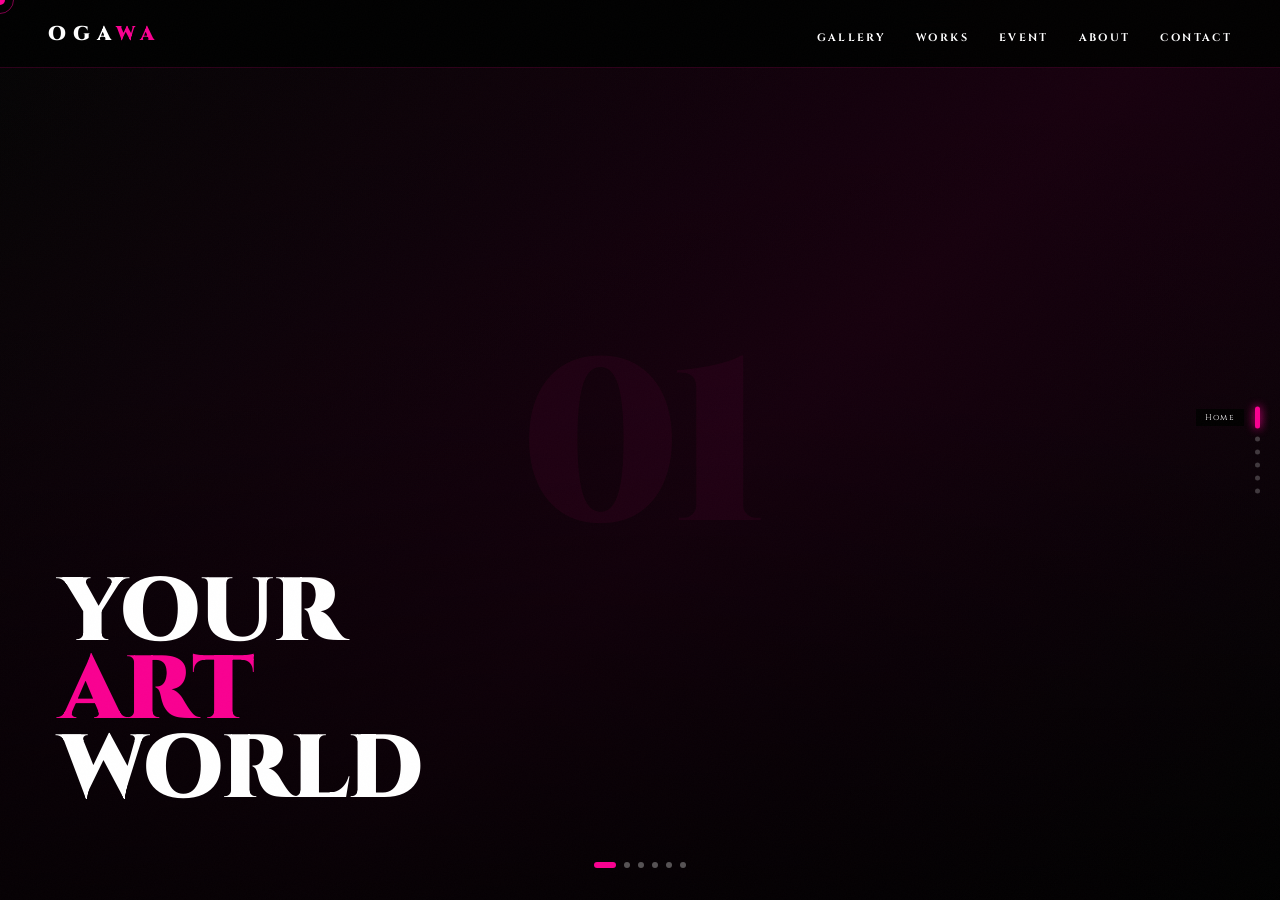
==== commit 6faa3386: "Add Netlify Identity widget to index.html to catch post-token-processing redirect Co-Authored-By: Cl" ====
--- a/index.html
+++ b/index.html
@@ -294,6 +294,26 @@
     }
   </style>
 </head>
+<script src="https://identity.netlify.com/v1/netlify-identity-widget.js"></script>
+<script>
+(function(){
+  var h = location.hash;
+  /* トークンが URL ハッシュにある場合 → identity.html へ転送 */
+  if(h && (h.indexOf('recovery_token=') !== -1 || h.indexOf('invite_token=') !== -1 || h.indexOf('confirmation_token=') !== -1)){
+    location.replace('/identity.html' + h);
+    return;
+  }
+  /* ウィジェットが処理後にルートへ戻ってきた場合もログインを捕捉して admin へ */
+  netlifyIdentity.on('login', function(){
+    netlifyIdentity.close();
+    window.location.replace('/admin.html');
+  });
+  netlifyIdentity.on('init', function(user){
+    if(user) window.location.replace('/admin.html');
+  });
+  netlifyIdentity.init();
+})();
+</script>
 <body>
 
 <!-- Brush SVG overlay -->
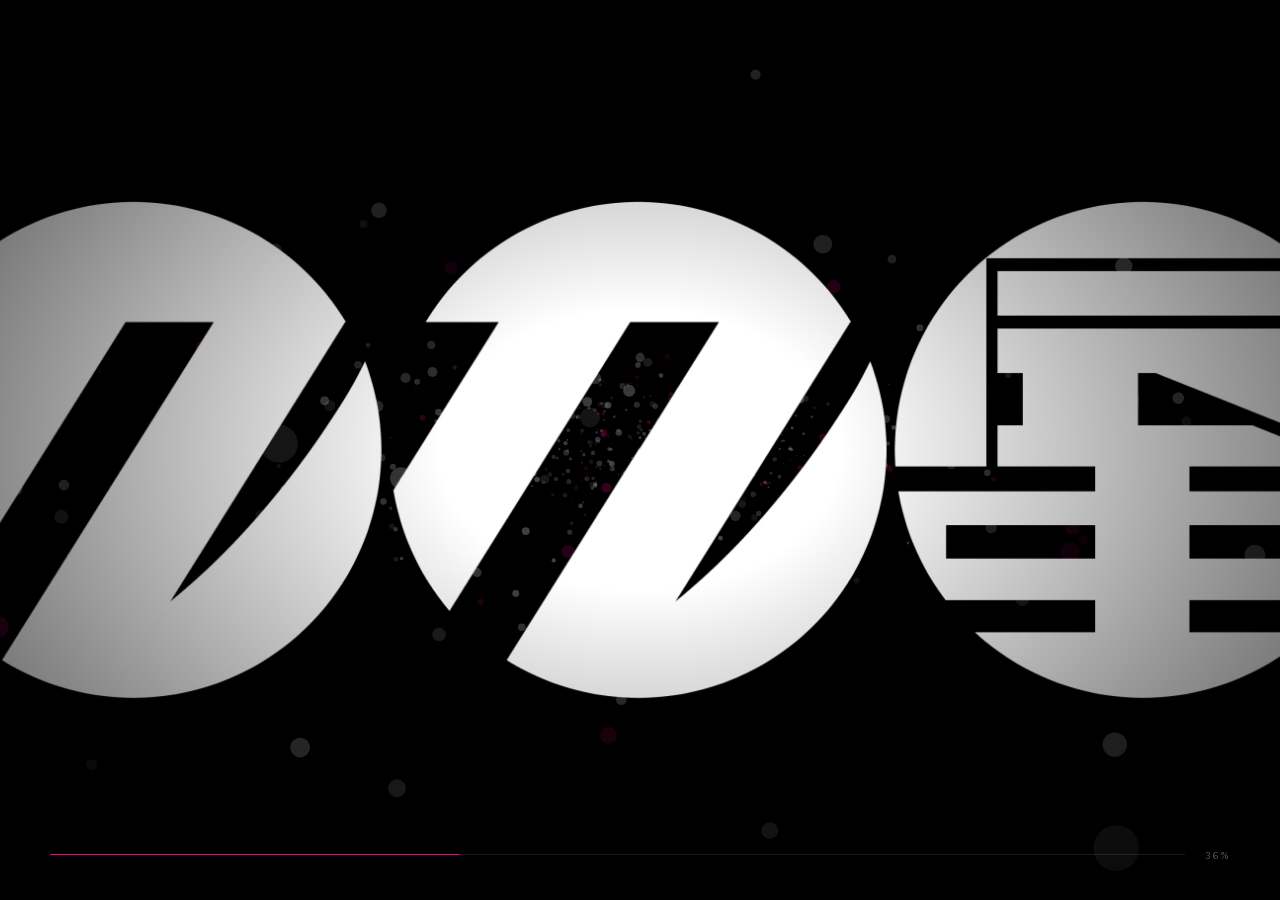
==== commit 55d20e8e: "Initial push: add admin panel, assets, and Netlify Identity auth flow Co-Authored-By: Claude Sonnet " ====
--- a/index.html
+++ b/index.html
@@ -6,7 +6,7 @@
   <title>PORTFOLIO</title>
   <link rel="preconnect" href="https://fonts.googleapis.com">
   <link rel="preconnect" href="https://fonts.gstatic.com" crossorigin>
-  <link href="https://fonts.googleapis.com/css2?family=Cinzel:wght@400;700;900&family=Noto+Sans+JP:wght@300;400;700&display=swap" rel="stylesheet">
+  <link href="https://fonts.googleapis.com/css2?family=Zen+Kaku+Gothic+New:wght@300;400;700;900&family=Noto+Sans+JP:wght@300;400;700&display=swap" rel="stylesheet">
   <style>
     :root {
       --bg: #000;
@@ -16,7 +16,7 @@
       --g1: #111;
       --g2: #2a2a2a;
       --nav-h: 68px;
-      --fd: 'Cinzel', serif;
+      --fd: 'Zen Kaku Gothic New', sans-serif;
       --fb: 'Noto Sans JP', sans-serif;
     }
     *, *::before, *::after { margin:0; padding:0; box-sizing:border-box; }
@@ -29,8 +29,6 @@
       background-image:url("data:image/svg+xml,%3Csvg xmlns='http://www.w3.org/2000/svg' width='300' height='300'%3E%3Cfilter id='n'%3E%3CfeTurbulence type='fractalNoise' baseFrequency='0.72' numOctaves='4' stitchTiles='stitch'/%3E%3C/filter%3E%3Crect width='300' height='300' filter='url(%23n)' opacity='.038'/%3E%3C/svg%3E");
     }
 
-    /* brush overlay */
-    #bsvg { position:fixed; inset:0; width:100%; height:100%; pointer-events:none; z-index:9995; }
 
     /* cursor */
     #cur      { position:fixed; width:10px; height:10px; background:var(--ac); border-radius:50%; pointer-events:none; z-index:9999; transform:translate(-50%,-50%); mix-blend-mode:screen; transition:width .2s,height .2s; }
@@ -43,10 +41,11 @@
       z-index:1000; display:flex; align-items:center; justify-content:space-between; padding:0 48px;
       border-bottom:1px solid rgba(249,0,145,.18);
     }
-    .nav-logo { font-family:var(--fd); font-size:1.25rem; font-weight:900; letter-spacing:.35em; color:var(--fg); text-decoration:none; text-transform:uppercase; }
+    .nav-logo { font-family:var(--fd); font-size:1.1rem; font-weight:900; letter-spacing:.18em; color:var(--fg); text-decoration:none; text-transform:uppercase; display:flex; align-items:center; gap:10px; }
+    .nav-logo-img { height:28px; filter:invert(1); flex-shrink:0; }
     .nav-logo em { color:var(--ac); font-style:normal; }
     .nav-ul { display:flex; gap:30px; list-style:none; }
-    .nav-ul a { font-family:var(--fd); font-size:.67rem; font-weight:700; letter-spacing:.22em; color:var(--fg); text-decoration:none; text-transform:uppercase; position:relative; padding-bottom:4px; transition:color .25s; }
+    .nav-ul a { font-family:var(--fd); font-size:.72rem; font-weight:700; letter-spacing:.12em; color:var(--fg); text-decoration:none; text-transform:uppercase; position:relative; padding-bottom:4px; transition:color .25s; }
     .nav-ul a::after { content:''; position:absolute; bottom:0; left:0; width:0; height:1px; background:var(--ac); transition:width .3s; }
     .nav-ul a:hover { color:var(--ac); }
     .nav-ul a:hover::after { width:100%; }
@@ -59,8 +58,8 @@
     /* ── SECTIONS ── */
     section { padding:100px 60px; position:relative; }
     .st {
-      font-family:var(--fd); font-size:clamp(1.8rem,4vw,3rem); font-weight:700;
-      letter-spacing:.3em; text-transform:uppercase; display:inline-block;
+      font-family:var(--fd); font-size:clamp(1.8rem,4vw,3rem); font-weight:900;
+      letter-spacing:.14em; text-transform:uppercase; display:inline-block;
       position:relative; padding-bottom:14px; margin-bottom:52px;
     }
     .st::after { content:''; position:absolute; bottom:0; left:0; width:55%; height:1px; background:var(--ac); }
@@ -70,41 +69,37 @@
     .fi.vis { opacity:1; transform:translateY(0); }
     .d1{transition-delay:.1s} .d2{transition-delay:.2s} .d3{transition-delay:.3s}
 
-    /* ── ELECTRIC LIGHTNING EFFECTS ── */
-    @keyframes elec-ambient {
-      0%,86%,100% { filter:brightness(1); text-shadow:none; }
-      88% { filter:brightness(2.8) saturate(1.2); text-shadow:0 0 10px #fff,0 0 28px #7df9ff,0 0 60px rgba(125,249,255,.55); }
-      89% { filter:brightness(1); text-shadow:none; }
-      91% { filter:brightness(1.8); text-shadow:0 0 6px #fff,0 0 18px rgba(125,249,255,.65); }
-      92% { filter:brightness(1); text-shadow:none; }
-      94% { filter:brightness(3.2) saturate(1.4); text-shadow:0 0 16px #fff,0 0 40px #7df9ff,0 0 90px rgba(125,249,255,.38); }
-      95% { filter:brightness(1); text-shadow:none; }
-    }
-    @keyframes elec-strike {
-      0%  { filter:brightness(4.5) saturate(1.6); text-shadow:0 0 20px #fff,0 0 50px #7df9ff,0 0 100px rgba(125,249,255,.6); }
-      8%  { filter:brightness(1); text-shadow:none; }
-      18% { filter:brightness(2.6); text-shadow:0 0 10px #fff,0 0 26px rgba(125,249,255,.7); }
-      26% { filter:brightness(1); text-shadow:none; }
-      40% { filter:brightness(3.5) saturate(1.3); text-shadow:0 0 14px #fff,0 0 36px #7df9ff; }
-      50% { filter:brightness(1); text-shadow:none; }
-      100%{ filter:brightness(1); text-shadow:none; }
-    }
-    .hero-cap h1 { animation:elec-ambient 5.5s 1.2s infinite; }
-    .elec-flash  { animation:elec-strike .65s ease-out forwards !important; }
+    /* ── HOLOGRAPHIC TEXT ── */
+    @keyframes holo-pulse {
+      0%,100% { text-shadow:0 0 12px rgba(255,255,255,.65),0 0 30px rgba(255,255,255,.22),0 0 60px rgba(249,0,145,.18); }
+      50%      { text-shadow:0 0 18px rgba(255,255,255,.90),0 0 50px rgba(255,255,255,.38),0 0 90px rgba(249,0,145,.28); }
+    }
+    @keyframes dot-orb {
+      0%,100% { transform:scale(1);    box-shadow:0 0 6px #fff,0 0 14px rgba(255,255,255,.4); }
+      50%      { transform:scale(1.45); box-shadow:0 0 10px #fff,0 0 24px rgba(255,255,255,.7),0 0 40px rgba(249,0,145,.2); }
+    }
+
+    .hero-cap h1 { animation:holo-pulse 3.8s ease-in-out infinite; }
 
     /* ── HERO ── */
+    #hero-three { position:absolute; inset:0; z-index:2; pointer-events:none; mix-blend-mode:screen; }
     #hero { padding:0; height:100vh; overflow:hidden; position:relative; }
     .hero-track { display:flex; height:100%; transition:transform .85s cubic-bezier(.77,0,.175,1); }
     .hero-slide { min-width:100%; height:100%; position:relative; overflow:hidden; }
     .slide-bg { width:100%; height:100%; display:flex; align-items:center; justify-content:center; }
-    .slide-bg::after { content:''; position:absolute; inset:0; background:linear-gradient(to top,rgba(0,0,0,.72) 0%,rgba(0,0,0,.15) 55%,rgba(0,0,0,.08) 100%); }
-    .slide-n { font-family:var(--fd); font-size:clamp(8rem,18vw,16rem); font-weight:900; letter-spacing:-.04em; color:rgba(249,0,145,.055); user-select:none; position:relative; z-index:1; }
-    .hero-cap { position:absolute; bottom:90px; left:60px; z-index:10; }
-    .hero-cap h1 { font-family:var(--fd); font-size:clamp(3rem,7vw,6.5rem); font-weight:900; line-height:.88; letter-spacing:-.01em; }
+    .slide-bg::after { content:''; position:absolute; inset:0; background:linear-gradient(to top,rgba(0,0,0,.72) 0%,rgba(0,0,0,.15) 55%,rgba(0,0,0,.08) 100%); z-index:1; }
+    .slide-img { position:absolute; inset:0; width:100%; height:100%; object-fit:cover; object-position:center top; z-index:0; }
+    .slide-bg picture { position:absolute; inset:0; z-index:0; }
+    .slide-n { font-family:var(--fd); font-size:clamp(8rem,18vw,16rem); font-weight:900; letter-spacing:-.04em; color:rgba(249,0,145,.055); user-select:none; position:relative; z-index:2; }
+    .hero-cap { position:absolute; bottom:90px; left:60px; z-index:10; will-change:transform; }
+    .hero-cap h1 { font-family:var(--fd); font-size:clamp(1.8rem,4vw,3.8rem); font-weight:900; line-height:.88; letter-spacing:-.01em; }
     .hero-cap h1 .pk { color:var(--ac); display:block; }
-    .hero-dots { position:absolute; bottom:32px; left:50%; transform:translateX(-50%); display:flex; gap:8px; z-index:10; }
-    .hdot { width:6px; height:6px; border-radius:3px; background:rgba(255,255,255,.32); cursor:pointer; transition:all .35s; }
-    .hdot.on { width:22px; background:var(--ac); }
+    .hero-deco { margin-top:22px; display:flex; align-items:center; gap:10px; }
+    .hero-deco::before { content:''; width:7px; height:7px; border-radius:50%; background:#fff; flex-shrink:0; animation:dot-orb 2.2s ease-in-out infinite; }
+    .hero-deco::after  { content:''; display:block; width:140px; height:1px; background:linear-gradient(to right,rgba(255,255,255,.8) 0%,rgba(255,255,255,.25) 60%,transparent 100%); box-shadow:0 0 4px rgba(255,255,255,.3); }
+    .hero-dots { position:absolute; bottom:32px; left:50%; transform:translateX(-50%); display:flex; gap:0; z-index:10; padding:6px 8px; background:rgba(0,0,0,.38); border-radius:14px; backdrop-filter:blur(6px); -webkit-backdrop-filter:blur(6px); border:1px solid rgba(255,255,255,.07); }
+    .hdot { width:6px; height:6px; border-radius:3px; background:rgba(255,255,255,.55); cursor:pointer; transition:all .35s; padding:10px 8px; background-clip:content-box; box-sizing:content-box; filter:drop-shadow(0 0 1px rgba(0,0,0,.9)) drop-shadow(0 1px 3px rgba(0,0,0,.7)); }
+    .hdot.on { width:22px; background:var(--ac); filter:drop-shadow(0 0 8px var(--ac)); }
 
     /* ── GALLERY ── */
     #gallery { background:var(--bg); }
@@ -125,7 +120,9 @@
 
     /* gallery cards 2:3 */
     .gc { min-width:260px; flex-shrink:0; position:relative; overflow:hidden; }
-    .gc-img { width:260px; height:390px; background:linear-gradient(160deg,#0d0d0d 0%,#1a0012 100%); display:flex; align-items:center; justify-content:center; flex-direction:column; gap:12px; }
+    .gc-img { width:260px; height:390px; background:linear-gradient(160deg,#0d0d0d 0%,#1a0012 100%); display:flex; align-items:center; justify-content:center; flex-direction:column; gap:12px; overflow:hidden; position:relative; }
+    .gc-photo { position:absolute; inset:0; width:100%; height:100%; object-fit:cover; object-position:top; }
+    .gc-img picture { position:absolute; inset:0; }
     .gc-img span { font-family:var(--fd); font-size:.6rem; letter-spacing:.14em; color:rgba(249,0,145,.4); }
     .ph-ring { width:44px; height:44px; border:1px solid rgba(249,0,145,.25); border-radius:50%; display:flex; align-items:center; justify-content:center; }
     .ph-ring svg { width:20px; height:20px; fill:rgba(249,0,145,.35); }
@@ -172,8 +169,8 @@
     .av::before { content:''; position:absolute; inset:-5px; border-radius:50%; background:conic-gradient(var(--ac) 0deg,transparent 80deg,transparent 280deg,var(--ac) 360deg); animation:spin 8s linear infinite; z-index:-1; }
     @keyframes spin { to { transform:rotate(360deg); } }
     .av svg { width:64px; height:64px; fill:rgba(249,0,145,.4); }
-    .av-name { font-family:var(--fd); font-size:1.9rem; font-weight:700; letter-spacing:.3em; margin-bottom:8px; }
-    .av-role { font-family:var(--fd); font-size:.7rem; letter-spacing:.22em; color:var(--ac); text-transform:uppercase; margin-bottom:26px; }
+    .av-name { font-family:var(--fd); font-size:1.9rem; font-weight:900; letter-spacing:.14em; margin-bottom:8px; }
+    .av-role { font-family:var(--fd); font-size:.7rem; letter-spacing:.14em; color:rgba(255,255,255,.65); text-transform:uppercase; margin-bottom:26px; }
     .av-hr { width:50px; height:1px; background:var(--ac); margin:0 auto 26px; }
     .av-bio { font-size:.88rem; line-height:2; color:rgba(255,255,255,.72); text-align:left; }
     .skills { display:flex; flex-wrap:wrap; gap:10px; margin-top:28px; justify-content:center; }
@@ -207,7 +204,6 @@
     #fp-wrap {
       position:fixed; top:0; left:0; width:100%;
       will-change:transform;
-      transition:transform .92s cubic-bezier(.77,0,.175,1);
     }
     section {
       height:100vh; overflow:hidden;
@@ -251,28 +247,54 @@
     }
     /* page nav dots (right side) */
     #page-nav {
-      position:fixed; right:20px; top:50%;
+      position:fixed; right:10px; top:50%;
       transform:translateY(-50%); z-index:500;
-      display:flex; flex-direction:column; align-items:center; gap:8px;
+      display:flex; flex-direction:column; align-items:center; gap:4px;
+      padding:10px 4px;
+      background:rgba(0,0,0,.38);
+      border-radius:14px;
+      backdrop-filter:blur(6px);
+      -webkit-backdrop-filter:blur(6px);
+      border:1px solid rgba(255,255,255,.07);
     }
     .pn-dot {
+      width:24px; height:24px;
+      cursor:pointer; position:relative;
+      display:flex; align-items:center; justify-content:center;
+      background:transparent;
+    }
+    .pn-dot::before {
+      content:'';
       width:5px; height:5px; border-radius:3px;
-      background:rgba(255,255,255,.22);
-      cursor:pointer; transition:all .35s; position:relative;
-    }
-    .pn-dot.active {
+      background:rgba(255,255,255,.55);
+      transition:all .35s;
+      box-shadow:0 0 0 1px rgba(0,0,0,.5), 0 1px 4px rgba(0,0,0,.7);
+    }
+    .pn-dot.active::before {
       height:22px; background:var(--ac);
-      box-shadow:0 0 10px var(--ac);
+      box-shadow:0 0 10px var(--ac), 0 0 0 1px rgba(0,0,0,.3);
     }
     .pn-dot::after {
       content:attr(data-lbl);
-      position:absolute; right:16px; top:50%; transform:translateY(-50%);
+      position:absolute; right:20px; top:50%; transform:translateY(-50%);
       font-family:var(--fd); font-size:.52rem; letter-spacing:.15em;
       color:var(--fg); white-space:nowrap; pointer-events:none;
       background:rgba(0,0,0,.8); padding:3px 9px;
       opacity:0; transition:opacity .2s;
     }
     .pn-dot:hover::after,.pn-dot.active::after { opacity:1; }
+
+    /* ── PAGE CURTAIN ── */
+    #curtain {
+      position:fixed; inset:0; z-index:16000;
+      display:flex; pointer-events:none; overflow:hidden;
+    }
+    .ct-s {
+      flex:0 0 calc(100% / 16 + 0.5px); background:#050505;
+      transform:scaleY(0); transform-origin:bottom center;
+      will-change:transform;
+      transition:transform .52s cubic-bezier(.77,0,.175,1);
+    }
 
     /* ── RESPONSIVE ── */
     @media(max-width:900px){
@@ -292,39 +314,93 @@
     @media(max-width:480px){
       .hero-cap h1 { font-size:2.6rem; }
     }
+
+
+    /* ── INTRO ── */
+    #intro {
+      position:fixed; inset:0; z-index:20000;
+      background:#000; overflow:hidden; cursor:none;
+    }
+    #intro-canvas {
+      position:absolute; inset:0; width:100%; height:100%; z-index:0;
+      display:block;
+    }
+    #intro-html {
+      position:absolute; inset:0; z-index:1;
+      display:flex; align-items:center; justify-content:center;
+      pointer-events:none;
+    }
+    #intro-char {
+      position:absolute;
+      bottom:0; left:50%;
+      transform:translateX(-50%) translateY(50px);
+      height:90vh; max-width:75vw;
+      object-fit:contain; object-position:bottom;
+      opacity:0;
+      filter:brightness(.65) contrast(1.1) saturate(1.2);
+    }
+    #intro-logo {
+      position:relative; z-index:2;
+      width:min(400px,58vw);
+      filter:invert(1);
+      opacity:0; transform-origin:center center;
+    }
+    #intro-vignette {
+      position:absolute; inset:0; z-index:2;
+      background:radial-gradient(ellipse at center, transparent 22%, rgba(0,0,0,.72) 100%);
+      pointer-events:none;
+    }
+    #intro-ui {
+      position:absolute; bottom:38px; left:50px; right:50px;
+      z-index:5; pointer-events:none;
+      display:flex; align-items:center; gap:20px;
+    }
+    #intro-hint {
+      font-family:var(--fd); font-size:.56rem; letter-spacing:.42em;
+      color:rgba(255,255,255,.32); text-transform:uppercase; white-space:nowrap;
+      animation:hint-bob 2.2s ease-in-out infinite;
+      transition:opacity .5s ease;
+    }
+    @keyframes hint-bob {
+      0%,100%{ transform:translateY(0); }
+      50%    { transform:translateY(-5px); }
+    }
+    #intro-bar-wrap {
+      flex:1; height:1px; background:rgba(255,255,255,.1); position:relative; overflow:hidden;
+    }
+    #intro-progress {
+      position:absolute; left:0; top:0; height:100%;
+      background:var(--ac); width:0%; box-shadow:0 0 8px var(--ac);
+    }
+    #intro-counter {
+      font-family:var(--fd); font-size:.68rem; letter-spacing:.22em;
+      color:rgba(255,255,255,.38); white-space:nowrap;
+    }
   </style>
+  <script src="https://cdn.jsdelivr.net/npm/three@0.160.0/build/three.min.js"></script>
 </head>
-<script src="https://identity.netlify.com/v1/netlify-identity-widget.js"></script>
 <script>
 (function(){
   var h = location.hash;
-  /* トークンが URL ハッシュにある場合 → identity.html へ転送 */
   if(h && (h.indexOf('recovery_token=') !== -1 || h.indexOf('invite_token=') !== -1 || h.indexOf('confirmation_token=') !== -1)){
     location.replace('/identity.html' + h);
-    return;
-  }
-  /* ウィジェットが処理後にルートへ戻ってきた場合もログインを捕捉して admin へ */
-  netlifyIdentity.on('login', function(){
-    netlifyIdentity.close();
-    window.location.replace('/admin.html');
-  });
-  netlifyIdentity.on('init', function(user){
-    if(user) window.location.replace('/admin.html');
-  });
-  netlifyIdentity.init();
+  }
 })();
 </script>
 <body>
 
-<!-- Brush SVG overlay -->
-<svg id="bsvg" xmlns="http://www.w3.org/2000/svg">
-  <defs>
-    <filter id="rough" x="-25%" y="-25%" width="150%" height="150%">
-      <feTurbulence type="fractalNoise" baseFrequency="0.045" numOctaves="4" seed="3" result="noise"/>
-      <feDisplacementMap in="SourceGraphic" in2="noise" scale="7" xChannelSelector="R" yChannelSelector="G"/>
-    </filter>
-  </defs>
-</svg>
+<!-- ── INTRO ── -->
+<div id="intro">
+  <canvas id="intro-canvas"></canvas>
+  <div id="intro-html">
+    <img id="intro-logo" src="assets/logo-h.png" alt="OGAWA">
+    <div id="intro-vignette"></div>
+  </div>
+  <div id="intro-ui">
+    <div id="intro-bar-wrap"><div id="intro-progress"></div></div>
+    <span id="intro-counter">00%</span>
+  </div>
+</div>
 
 <!-- Cursor -->
 <div id="cur"></div>
@@ -332,7 +408,7 @@
 
 <!-- Nav -->
 <nav>
-  <a href="#hero" class="nav-logo">OGA<em>WA</em></a>
+  <a href="#hero" class="nav-logo"><img src="assets/logo-h.png" alt="OGAWA" class="nav-logo-img"> OGA<em>WA</em></a>
   <ul class="nav-ul" id="nav-ul">
     <li><a href="#gallery" onclick="closeNav()">Gallery</a></li>
     <li><a href="#works"   onclick="closeNav()">Works</a></li>
@@ -347,15 +423,19 @@
 
 <!-- ── HERO ── -->
 <section id="hero">
+  <canvas id="hero-three"></canvas>
   <div class="hero-track" id="hero-track">
-    <div class="hero-slide"><div class="slide-bg" style="background:linear-gradient(135deg,#050505 0%,#1a0010 55%,#050505 100%)"><div class="slide-n">01</div></div></div>
-    <div class="hero-slide"><div class="slide-bg" style="background:linear-gradient(225deg,#050505 0%,#12001a 55%,#050505 100%)"><div class="slide-n">02</div></div></div>
-    <div class="hero-slide"><div class="slide-bg" style="background:linear-gradient(45deg,#050505 0%,#1a0008 55%,#050505 100%)"><div class="slide-n">03</div></div></div>
-    <div class="hero-slide"><div class="slide-bg" style="background:linear-gradient(315deg,#050505 0%,#0e001a 55%,#050505 100%)"><div class="slide-n">04</div></div></div>
-    <div class="hero-slide"><div class="slide-bg" style="background:linear-gradient(160deg,#050505 0%,#1a000e 55%,#050505 100%)"><div class="slide-n">05</div></div></div>
+    <div class="hero-slide"><div class="slide-bg" style="background:linear-gradient(135deg,#050505 0%,#1a0010 55%,#050505 100%)"><picture><source media="(max-width:768px)" srcset="assets/newyear2026-sp.png"><img class="slide-img" src="assets/newyear2026.png" alt=""></picture></div></div>
+    <div class="hero-slide"><div class="slide-bg" style="background:linear-gradient(225deg,#050505 0%,#12001a 55%,#050505 100%)"><picture><source media="(max-width:768px)" srcset="assets/reckless-sp.png"><img class="slide-img" src="assets/reckless.png" alt=""></picture></div></div>
+    <div class="hero-slide"><div class="slide-bg" style="background:linear-gradient(45deg,#050505 0%,#1a0008 55%,#050505 100%)"><picture><source media="(max-width:768px)" srcset="assets/icon-full-sp.png"><img class="slide-img" src="assets/icon-full.png" alt=""></picture></div></div>
+    <div class="hero-slide"><div class="slide-bg" style="background:linear-gradient(315deg,#050505 0%,#0e001a 55%,#050505 100%)"><picture><source media="(max-width:768px)" srcset="assets/chain-sp.png"><img class="slide-img" src="assets/chain.png" alt=""></picture></div></div>
+    <div class="hero-slide"><div class="slide-bg" style="background:linear-gradient(160deg,#050505 0%,#1a000e 55%,#050505 100%)"><picture><source media="(max-width:768px)" srcset="assets/nefaris-sp.png"><img class="slide-img" src="assets/nefaris.png" alt=""></picture></div></div>
     <div class="hero-slide"><div class="slide-bg" style="background:linear-gradient(200deg,#050505 0%,#16001a 55%,#050505 100%)"><div class="slide-n">06</div></div></div>
   </div>
-  <div class="hero-cap"><h1>YOUR<br><span class="pk">ART</span>WORLD</h1></div>
+  <div class="hero-cap">
+    <h1>YOUR<br><span class="pk">ART</span>WORLD</h1>
+    <div class="hero-deco"></div>
+  </div>
   <div class="hero-dots" id="hero-dots"></div>
 </section>
 
@@ -370,8 +450,8 @@
     <div class="hs-clip">
       <!-- Original -->
       <div class="gal-grp on" id="gal-original">
-        <div class="gc"><div class="gc-img"><div class="ph-ring"><svg viewBox="0 0 24 24"><path d="M21 19V5a2 2 0 00-2-2H5a2 2 0 00-2 2v14a2 2 0 002 2h14a2 2 0 002-2zM8.5 13.5l2.5 3 3.5-4.5 4.5 6H5l3.5-4.5z"/></svg></div><span>ORIGINAL 01</span></div><div class="gc-ov"><span>VIEW</span></div></div>
-        <div class="gc"><div class="gc-img"><div class="ph-ring"><svg viewBox="0 0 24 24"><path d="M21 19V5a2 2 0 00-2-2H5a2 2 0 00-2 2v14a2 2 0 002 2h14a2 2 0 002-2zM8.5 13.5l2.5 3 3.5-4.5 4.5 6H5l3.5-4.5z"/></svg></div><span>ORIGINAL 02</span></div><div class="gc-ov"><span>VIEW</span></div></div>
+        <div class="gc"><div class="gc-img"><picture><source media="(max-width:768px)" srcset="assets/newyear2026-sp.png"><img class="gc-photo" src="assets/newyear2026.png" alt="新年2026"></picture><div class="ph-ring"><svg viewBox="0 0 24 24"><path d="M21 19V5a2 2 0 00-2-2H5a2 2 0 00-2 2v14a2 2 0 002 2h14a2 2 0 002-2zM8.5 13.5l2.5 3 3.5-4.5 4.5 6H5l3.5-4.5z"/></svg></div></div><div class="gc-ov"><span>VIEW</span></div></div>
+        <div class="gc"><div class="gc-img"><picture><source media="(max-width:768px)" srcset="assets/reckless-sp.png"><img class="gc-photo" src="assets/reckless.png" alt="RECKLESS"></picture><div class="ph-ring"><svg viewBox="0 0 24 24"><path d="M21 19V5a2 2 0 00-2-2H5a2 2 0 00-2 2v14a2 2 0 002 2h14a2 2 0 002-2zM8.5 13.5l2.5 3 3.5-4.5 4.5 6H5l3.5-4.5z"/></svg></div></div><div class="gc-ov"><span>VIEW</span></div></div>
         <div class="gc"><div class="gc-img"><div class="ph-ring"><svg viewBox="0 0 24 24"><path d="M21 19V5a2 2 0 00-2-2H5a2 2 0 00-2 2v14a2 2 0 002 2h14a2 2 0 002-2zM8.5 13.5l2.5 3 3.5-4.5 4.5 6H5l3.5-4.5z"/></svg></div><span>ORIGINAL 03</span></div><div class="gc-ov"><span>VIEW</span></div></div>
         <div class="gc"><div class="gc-img"><div class="ph-ring"><svg viewBox="0 0 24 24"><path d="M21 19V5a2 2 0 00-2-2H5a2 2 0 00-2 2v14a2 2 0 002 2h14a2 2 0 002-2zM8.5 13.5l2.5 3 3.5-4.5 4.5 6H5l3.5-4.5z"/></svg></div><span>ORIGINAL 04</span></div><div class="gc-ov"><span>VIEW</span></div></div>
         <div class="gc"><div class="gc-img"><div class="ph-ring"><svg viewBox="0 0 24 24"><path d="M21 19V5a2 2 0 00-2-2H5a2 2 0 00-2 2v14a2 2 0 002 2h14a2 2 0 002-2zM8.5 13.5l2.5 3 3.5-4.5 4.5 6H5l3.5-4.5z"/></svg></div><span>ORIGINAL 05</span></div><div class="gc-ov"><span>VIEW</span></div></div>
@@ -379,8 +459,8 @@
       </div>
       <!-- Fan Art -->
       <div class="gal-grp" id="gal-fanart">
-        <div class="gc"><div class="gc-img" style="background:linear-gradient(160deg,#0d0005 0%,#150020 100%)"><div class="ph-ring"><svg viewBox="0 0 24 24"><path d="M12 2l3.09 6.26L22 9.27l-5 4.87 1.18 6.88L12 17.77l-6.18 3.25L7 14.14 2 9.27l6.91-1.01L12 2z"/></svg></div><span>FAN ART 01</span></div><div class="gc-ov"><span>VIEW</span></div></div>
-        <div class="gc"><div class="gc-img" style="background:linear-gradient(160deg,#0d0005 0%,#150020 100%)"><div class="ph-ring"><svg viewBox="0 0 24 24"><path d="M12 2l3.09 6.26L22 9.27l-5 4.87 1.18 6.88L12 17.77l-6.18 3.25L7 14.14 2 9.27l6.91-1.01L12 2z"/></svg></div><span>FAN ART 02</span></div><div class="gc-ov"><span>VIEW</span></div></div>
+        <div class="gc"><div class="gc-img" style="background:linear-gradient(160deg,#0d0005 0%,#150020 100%)"><picture><source media="(max-width:768px)" srcset="assets/chain-sp.png"><img class="gc-photo" src="assets/chain.png" alt="チェーン"></picture><div class="ph-ring"><svg viewBox="0 0 24 24"><path d="M12 2l3.09 6.26L22 9.27l-5 4.87 1.18 6.88L12 17.77l-6.18 3.25L7 14.14 2 9.27l6.91-1.01L12 2z"/></svg></div></div><div class="gc-ov"><span>VIEW</span></div></div>
+        <div class="gc"><div class="gc-img" style="background:linear-gradient(160deg,#0d0005 0%,#150020 100%)"><picture><source media="(max-width:768px)" srcset="assets/nefaris-sp.png"><img class="gc-photo" src="assets/nefaris.png" alt="ネファリス"></picture><div class="ph-ring"><svg viewBox="0 0 24 24"><path d="M12 2l3.09 6.26L22 9.27l-5 4.87 1.18 6.88L12 17.77l-6.18 3.25L7 14.14 2 9.27l6.91-1.01L12 2z"/></svg></div></div><div class="gc-ov"><span>VIEW</span></div></div>
         <div class="gc"><div class="gc-img" style="background:linear-gradient(160deg,#0d0005 0%,#150020 100%)"><div class="ph-ring"><svg viewBox="0 0 24 24"><path d="M12 2l3.09 6.26L22 9.27l-5 4.87 1.18 6.88L12 17.77l-6.18 3.25L7 14.14 2 9.27l6.91-1.01L12 2z"/></svg></div><span>FAN ART 03</span></div><div class="gc-ov"><span>VIEW</span></div></div>
         <div class="gc"><div class="gc-img" style="background:linear-gradient(160deg,#0d0005 0%,#150020 100%)"><div class="ph-ring"><svg viewBox="0 0 24 24"><path d="M12 2l3.09 6.26L22 9.27l-5 4.87 1.18 6.88L12 17.77l-6.18 3.25L7 14.14 2 9.27l6.91-1.01L12 2z"/></svg></div><span>FAN ART 04</span></div><div class="gc-ov"><span>VIEW</span></div></div>
         <div class="gc"><div class="gc-img" style="background:linear-gradient(160deg,#0d0005 0%,#150020 100%)"><div class="ph-ring"><svg viewBox="0 0 24 24"><path d="M12 2l3.09 6.26L22 9.27l-5 4.87 1.18 6.88L12 17.77l-6.18 3.25L7 14.14 2 9.27l6.91-1.01L12 2z"/></svg></div><span>FAN ART 05</span></div><div class="gc-ov"><span>VIEW</span></div></div>
@@ -452,7 +532,7 @@
   <h2 class="st fi">About</h2>
   <div class="about-in fi d1">
     <div class="av">
-      <svg viewBox="0 0 24 24"><circle cx="12" cy="8" r="4"/><path d="M4 20c0-4 3.6-7 8-7s8 3 8 7"/></svg>
+      <img src="assets/ogawa-icon.png" alt="OGAWA" style="width:100%;height:100%;object-fit:cover;">
     </div>
     <div class="av-name">OGAWA</div>
     <div class="av-role">Illustrator / Character Designer</div>
@@ -503,13 +583,14 @@
     </div>
   </div>
   <footer>
-    <div class="ft-logo">OGAWA</div>
+    <div class="ft-logo"><img src="assets/logo-v.png" alt="OGAWA" style="height:48px;filter:invert(1);opacity:.4;"></div>
     <div class="ft-copy">© 2026 Ogawa. All Rights Reserved.</div>
   </footer>
 </section>
 
 </div><!-- /fp-wrap -->
 <div id="page-nav"></div>
+<div id="curtain"></div>
 
 <script>
 /* ═══════════════════════════
@@ -634,181 +715,107 @@
 document.addEventListener('mouseup',   () => { curEl.style.width='10px'; curEl.style.height='10px'; });
 
 /* ═══════════════════════════
-   ACRYLIC GOUACHE BRUSH
+   INK SPLATTER EFFECT
 ═══════════════════════════ */
-const bsvg = document.getElementById('bsvg');
-const STROKES = [
-  'M-55,-10 C-35,-24 -8,-18 20,-10 C38,-4 52,4 50,14 C32,24 8,20 -18,14 C-40,8 -58,2 -55,-10Z',
-  'M-40,-14 C-20,-28 10,-22 32,-10 C46,-2 50,8 42,18 C24,26 0,22 -22,14 C-42,6 -55,0 -40,-14Z',
-  'M-60,-6 C-38,-18 -10,-12 18,-4 C36,2 50,10 46,18 C28,26 4,20 -20,14 C-44,8 -62,4 -60,-6Z',
-  'M-30,-18 C-8,-30 20,-24 40,-10 C52,-2 54,10 44,20 C26,30 0,26 -22,16 C-42,6 -48,-4 -30,-18Z',
-  'M-48,-4 C-28,-16 0,-10 28,-2 C44,4 52,12 46,20 C28,28 4,22 -20,16 C-44,10 -60,6 -48,-4Z',
-  'M-22,-20 C0,-32 28,-26 44,-12 C54,-4 56,8 46,20 C28,30 4,26 -18,16 C-40,6 -40,-8 -22,-20Z',
-];
-
-function spawnBrush(cx, cy) {
-  const g = document.createElementNS('http://www.w3.org/2000/svg','g');
-  g.setAttribute('filter','url(#rough)');
-  const n = 3 + Math.floor(Math.random()*3);
-  for (let i=0; i<n; i++) {
-    const p  = document.createElementNS('http://www.w3.org/2000/svg','path');
-    const d  = STROKES[Math.floor(Math.random()*STROKES.length)];
-    const ox = cx + (Math.random()-.5)*72;
-    const oy = cy + (Math.random()-.5)*72;
-    const sc = 0.5 + Math.random()*1.15;
-    const ro = Math.random()*360;
-    const op = 0.55 + Math.random()*0.45;
-    p.setAttribute('d', d);
-    p.setAttribute('fill','#f90091');
-    p.setAttribute('opacity', op.toFixed(2));
-    p.setAttribute('transform', `translate(${ox},${oy}) rotate(${ro}) scale(${sc})`);
-    g.appendChild(p);
-  }
-  bsvg.appendChild(g);
-
-  let t0 = null;
-  const DUR = 820;
-  (function raf(ts) {
-    if (!t0) t0 = ts;
-    const prog = (ts-t0)/DUR;
-    g.style.opacity = prog < .15 ? (prog/.15).toFixed(3) : (1-(prog-.15)/.85).toFixed(3);
-    if (prog < 1) requestAnimationFrame(raf);
-    else if (g.parentNode) bsvg.removeChild(g);
-  })(performance.now());
-}
-
-document.addEventListener('click', e => spawnBrush(e.clientX, e.clientY));
-document.addEventListener('touchstart', e => {
-  Array.from(e.touches).forEach(t => spawnBrush(t.clientX, t.clientY));
-}, {passive:true});
-
-/* ═══════════════════════════
-   LIGHTNING EFFECT
-═══════════════════════════ */
-class LightningEffect {
-  constructor() {
-    this.canvas = document.createElement('canvas');
-    Object.assign(this.canvas.style, {
-      position:'fixed', inset:'0', width:'100%', height:'100%',
-      pointerEvents:'none', zIndex:'9993',
-    });
-    document.body.appendChild(this.canvas);
-    this.ctx   = this.canvas.getContext('2d');
-    this.bolts = [];
-    this._resize();
-    window.addEventListener('resize', () => this._resize());
-    this._loop();
-    this._bind();
-  }
-
-  _resize() {
-    this.canvas.width  = window.innerWidth;
-    this.canvas.height = window.innerHeight;
-  }
-
-  _bind() {
-    const h1 = document.querySelector('.hero-cap h1');
-    if (h1) {
-      h1.addEventListener('mouseenter', () => this._strike(h1, 3));
-      setInterval(() => { if (Math.random() < 0.45) this._strike(h1, 2); }, 4800);
-    }
-    const logo = document.querySelector('.nav-logo');
-    if (logo) logo.addEventListener('mouseenter', () => this._strike(logo, 2));
-
-    const io = new IntersectionObserver(entries => {
-      entries.forEach(e => {
-        if (e.isIntersecting) setTimeout(() => this._strike(e.target, 2), 700);
-      });
-    }, { threshold: 0.35 });
-    document.querySelectorAll('.st').forEach(el => io.observe(el));
-  }
-
-  _strike(el, n) {
-    const r = el.getBoundingClientRect();
-    el.classList.add('elec-flash');
-    el.addEventListener('animationend', () => el.classList.remove('elec-flash'), { once:true });
-    for (let i = 0; i < n; i++) {
-      setTimeout(() => {
-        const x1 = r.left + r.width  * (0.12 + Math.random() * 0.76);
-        const y1 = r.top  - 38 - Math.random() * 28;
-        const x2 = x1 + (Math.random() - 0.5) * r.width * 0.55;
-        const y2 = r.bottom + 22 + Math.random() * 28;
-        this._addBolt(x1, y1, x2, y2);
-      }, i * 68 + Math.random() * 32);
-    }
-  }
-
-  _addBolt(x1, y1, x2, y2) {
-    const pts = this._gen(x1, y1, x2, y2, 0.55);
-    const branches = [];
-    const step = Math.max(3, Math.floor(pts.length / 5));
-    for (let i = step; i < pts.length - 2; i += step) {
-      if (Math.random() < 0.5) {
-        const p  = pts[i], np = pts[i + 1] || p;
-        const a  = Math.atan2(np.y - p.y, np.x - p.x) + (Math.random() - 0.5) * 1.5;
-        const l  = 16 + Math.random() * 58;
-        branches.push(this._gen(p.x, p.y, p.x + Math.cos(a)*l, p.y + Math.sin(a)*l, 0.42));
+(function(){
+  const cv = document.createElement('canvas');
+  Object.assign(cv.style, {
+    position:'fixed', inset:'0', width:'100%', height:'100%',
+    pointerEvents:'none', zIndex:'9994',
+  });
+  document.body.appendChild(cv);
+  const ctx = cv.getContext('2d');
+  function resize(){ cv.width = innerWidth; cv.height = innerHeight; }
+  resize();
+  window.addEventListener('resize', resize);
+
+  const splats = [];
+  const COLS = ['#f90091','#ff2fa8','#ff55c1','#ff007a','#e8007e'];
+
+  function spawn(cx, cy) {
+    const R   = 30 + Math.random() * 18;
+    const col = COLS[Math.floor(Math.random() * COLS.length)];
+
+    /*
+     * アームと谷を交互に並べた制御点群を生成する。
+     * スムーズな二次ベジェ曲線（中点を通過点にする手法）で
+     * 一体型のアメーバ状シルエットを描く。
+     */
+    const nArms  = 6 + Math.floor(Math.random() * 5);
+    const pts    = [];
+    const offset = Math.random() * Math.PI * 2;
+
+    for (let i = 0; i < nArms; i++) {
+      /* アーム先端（外側へ突き出す） */
+      const aa = offset + (Math.PI * 2 / nArms) * i + (Math.random() - 0.5) * 0.65;
+      const ar = R * (1.7 + Math.random() * 1.5);
+      pts.push({ x: cx + Math.cos(aa) * ar, y: cy + Math.sin(aa) * ar });
+
+      /* 谷（アームとアームの間、内側に引っ込む） */
+      const na = offset + (Math.PI * 2 / nArms) * (i + 1) + (Math.random() - 0.5) * 0.65;
+      const va = (aa + na) / 2 + (Math.random() - 0.5) * 0.18;
+      const vr = R * (0.48 + Math.random() * 0.38);
+      pts.push({ x: cx + Math.cos(va) * vr, y: cy + Math.sin(va) * vr });
+    }
+
+    /* 衛星小滴（静的配置） */
+    const drops = [];
+    const nDrops = 2 + Math.floor(Math.random() * 4);
+    for (let i = 0; i < nDrops; i++) {
+      const a    = Math.random() * Math.PI * 2;
+      const dist = R * (2.4 + Math.random() * 2.6);
+      drops.push({ x: cx + Math.cos(a) * dist, y: cy + Math.sin(a) * dist, r: R * (0.07 + Math.random() * 0.13) });
+    }
+
+    splats.push({ col, pts, drops, life: 1, decay: 0.013 });
+  }
+
+  (function loop(){
+    requestAnimationFrame(loop);
+    ctx.clearRect(0, 0, cv.width, cv.height);
+
+    for (let i = splats.length - 1; i >= 0; i--) {
+      const sp = splats[i];
+      sp.life -= sp.decay;
+      if (sp.life <= 0) { splats.splice(i, 1); continue; }
+
+      const alpha = Math.pow(sp.life, 1.2) * 0.92;
+      const n     = sp.pts.length;
+
+      ctx.save();
+      ctx.globalAlpha = alpha;
+      ctx.fillStyle   = sp.col;
+
+      /* スムーズ閉曲線：各制御点の中点を通過点にした二次ベジェ */
+      ctx.beginPath();
+      ctx.moveTo(
+        (sp.pts[n - 1].x + sp.pts[0].x) / 2,
+        (sp.pts[n - 1].y + sp.pts[0].y) / 2
+      );
+      for (let k = 0; k < n; k++) {
+        const cp = sp.pts[k];
+        const np = sp.pts[(k + 1) % n];
+        ctx.quadraticCurveTo(cp.x, cp.y, (cp.x + np.x) / 2, (cp.y + np.y) / 2);
       }
-    }
-    const COLS = ['#7df9ff','#ffffff','#f90091','#aaf0ff','#ffffff'];
-    this.bolts.push({
-      pts, branches,
-      life:  1,
-      decay: 0.068 + Math.random() * 0.072,
-      color: COLS[Math.floor(Math.random() * COLS.length)],
-      w:     1 + Math.random() * 1.6,
-    });
-  }
-
-  _gen(x1, y1, x2, y2, rough, d = 0) {
-    const len = Math.hypot(x2 - x1, y2 - y1);
-    if (d > 7 || len < 3) return [{ x:x1, y:y1 }, { x:x2, y:y2 }];
-    const mx  = (x1 + x2) / 2, my = (y1 + y2) / 2;
-    const off = (Math.random() - 0.5) * len * rough;
-    const mid = { x: mx - (y2 - y1) / len * off, y: my + (x2 - x1) / len * off };
-    return [
-      ...this._gen(x1, y1, mid.x, mid.y, rough * 0.65, d + 1),
-      ...this._gen(mid.x, mid.y, x2, y2, rough * 0.65, d + 1),
-    ];
-  }
-
-  _path(pts, w, alpha, color, blur) {
-    if (pts.length < 2) return;
-    const { ctx } = this;
-    ctx.save();
-    ctx.globalAlpha = Math.max(0, alpha);
-    ctx.strokeStyle = color;
-    ctx.lineWidth   = w;
-    ctx.lineCap     = 'round';
-    ctx.lineJoin    = 'round';
-    ctx.shadowColor = color;
-    ctx.shadowBlur  = blur;
-    ctx.beginPath();
-    ctx.moveTo(pts[0].x, pts[0].y);
-    for (let i = 1; i < pts.length; i++) ctx.lineTo(pts[i].x, pts[i].y);
-    ctx.stroke();
-    ctx.restore();
-  }
-
-  _loop() {
-    this.ctx.clearRect(0, 0, this.canvas.width, this.canvas.height);
-    this.bolts = this.bolts.filter(b => b.life > 0);
-    for (const b of this.bolts) {
-      const a = b.life;
-      this._path(b.pts, b.w * 5.5, a * 0.18, b.color, 24);
-      this._path(b.pts, b.w * 2.2, a * 0.52, b.color, 11);
-      this._path(b.pts, b.w * 0.6, a,         '#ffffff', 4);
-      b.branches.forEach(br => {
-        this._path(br, b.w * 0.85, a * 0.42, b.color,   8);
-        this._path(br, b.w * 0.32, a * 0.68, '#ffffff', 2);
-      });
-      b.life -= b.decay;
-    }
-    requestAnimationFrame(() => this._loop());
-  }
-}
-
-window._lightning = new LightningEffect();
+      ctx.closePath();
+      ctx.fill();
+
+      /* 衛星小滴 */
+      for (const d of sp.drops) {
+        ctx.beginPath();
+        ctx.arc(d.x, d.y, d.r, 0, Math.PI * 2);
+        ctx.fill();
+      }
+
+      ctx.restore();
+    }
+  })();
+
+  document.addEventListener('click', e => spawn(e.clientX, e.clientY));
+  document.addEventListener('touchstart', e => {
+    Array.from(e.touches).forEach(t => spawn(t.clientX, t.clientY));
+  }, { passive: true });
+})();
 
 /* ═══════════════════════════
    MOBILE NAV
@@ -867,27 +874,58 @@
     const sec = document.getElementById(SECTIONS[idx]);
     if (sec) {
       sec.querySelectorAll('.fi').forEach(el => el.classList.add('vis'));
-      /* lightning strike on section title */
-      const st = sec.querySelector('.st');
-      if (st && window._lightning) setTimeout(() => window._lightning._strike(st, 2), 400);
-    }
-  }
-
-  function goTo(idx) {
+    }
+  }
+
+  /* ── curtain setup ── */
+  const curtainEl = document.getElementById('curtain');
+  const N_STRIPES = 16;
+  for (let i = 0; i < N_STRIPES; i++) {
+    const s = document.createElement('div');
+    s.className = 'ct-s';
+    curtainEl.appendChild(s);
+  }
+  const stripes = Array.from(curtainEl.children);
+
+  function curtainIn() {
+    return new Promise(res => {
+      stripes.forEach((s, i) => {
+        s.style.transitionDelay   = `${i * 32}ms`;
+        s.style.transformOrigin   = 'bottom center';
+        s.style.transform         = 'scaleY(1)';
+      });
+      setTimeout(res, 520 + N_STRIPES * 32);
+    });
+  }
+
+  function curtainOut() {
+    return new Promise(res => {
+      stripes.forEach((s, i) => {
+        s.style.transitionDelay   = `${i * 32}ms`;
+        s.style.transformOrigin   = 'top center';
+        s.style.transform         = 'scaleY(0)';
+      });
+      setTimeout(res, 520 + N_STRIPES * 32);
+    });
+  }
+
+  async function goTo(idx) {
     if (busy || idx === cur || idx < 0 || idx >= SECTIONS.length) return;
     busy = true;
     cur  = idx;
+    window.fpCurrent = idx;
+
+    await curtainIn();
+
     wrap.style.transform = `translateY(-${idx * 100}vh)`;
     updateDots();
-
-    /* update nav hash without jump */
     history.replaceState(null, '', '#' + SECTIONS[idx]);
-
-    /* unlock after transition */
-    setTimeout(() => {
-      busy = false;
-      revealSection(idx);
-    }, 950);
+    wrap.getBoundingClientRect(); /* force reflow before reveal */
+
+    await curtainOut();
+
+    revealSection(idx);
+    busy = false;
   }
 
   /* initial reveal */
@@ -895,6 +933,7 @@
 
   /* ── Mouse Wheel ── */
   window.addEventListener('wheel', e => {
+    if (window.introActive) return;
     const now = Date.now();
     if (now - lastW < 950) return;
     lastW = now;
@@ -916,6 +955,7 @@
     tx0 = e.touches[0].clientX;
   }, { passive: true });
   window.addEventListener('touchend', e => {
+    if (window.introActive) return;
     const dy = ty0 - e.changedTouches[0].clientY;
     const dx = Math.abs(tx0 - e.changedTouches[0].clientX);
     if (dx > Math.abs(dy)) return; /* horizontal swipe → ignore */
@@ -933,6 +973,407 @@
     });
   });
 })();
+
+/* ═══════════════════════════
+   INTRO — LOGO→ILLUST ZOOM
+═══════════════════════════ */
+(function(){
+  const overlay = document.getElementById('intro');
+  if (!overlay) { window.introActive = false; return; }
+  window.introActive = true;
+  let introComplete = false;
+
+  const cv  = document.getElementById('intro-canvas');
+  const ctx = cv.getContext('2d');
+  let W = cv.width  = window.innerWidth;
+  let H = cv.height = window.innerHeight;
+
+  const logoImg = new Image(); logoImg.src = 'assets/logo-h.png';
+
+  /* パーティクル */
+  const PTS = 700;
+  const particles = [];
+  for (let i = 0; i < PTS; i++) {
+    const angle = Math.random() * Math.PI * 2;
+    const r = 50 + Math.random() * 400;
+    particles.push({
+      x: Math.cos(angle) * r,
+      y: Math.sin(angle) * r * 0.55,
+      z: 0.06 + Math.random() * 0.94,
+      sz: 0.5 + Math.random() * 1.8,
+      pink: Math.random() > 0.80,
+      alpha: 0.25 + Math.random() * 0.65,
+    });
+  }
+
+  let progress = 0, targetProgress = 0;
+  const AUTO_FRAMES = 100; /* 約1.7秒で完了 (60fps想定) */
+  let rot = 0, frame = 0;
+
+  const counterEl  = document.getElementById('intro-counter');
+  const progressEl = document.getElementById('intro-progress');
+  const logoEl     = document.getElementById('intro-logo');
+  if (logoEl) { logoEl.style.opacity = '0'; logoEl.style.display = 'none'; }
+
+  function ss(t) { return t * t * (3 - 2 * t); } /* smoothstep */
+
+  function loop() {
+    requestAnimationFrame(loop);
+    frame = Math.min(AUTO_FRAMES, frame + 1);
+    targetProgress = frame / AUTO_FRAMES;
+    progress += (targetProgress - progress) * 0.10;
+    rot += 0.00012;
+
+    const p1 = progress;
+
+    ctx.fillStyle = '#000';
+    ctx.fillRect(0, 0, W, H);
+
+    /* ── パーティクル ── */
+    const pFade = Math.max(0, 1 - p1 * 2);
+    if (pFade > 0.01) {
+      const depth = 1 - p1 * 0.88;
+      for (const p of particles) {
+        const pz = p.z * depth;
+        if (pz < 0.02) continue;
+        const s  = 0.28 / pz;
+        const a  = Math.atan2(p.y, p.x) + rot * 0.22;
+        const rr = Math.hypot(p.x, p.y);
+        const sx = W*0.5 + Math.cos(a)*rr*s;
+        const sy = H*0.5 + Math.sin(a)*rr*s*0.55;
+        if (sx < -20||sx > W+20||sy < -20||sy > H+20) continue;
+        ctx.globalAlpha = p.alpha * Math.min(1, s*3) * pFade;
+        ctx.fillStyle   = p.pink ? '#f90091' : '#fff';
+        ctx.beginPath(); ctx.arc(sx, sy, Math.max(0.3, p.sz*s*2), 0, Math.PI*2); ctx.fill();
+      }
+      ctx.globalAlpha = 1;
+    }
+
+    /* ══ フェーズ1：ロゴ全体表示 → 拡大 → 通過 ══ */
+    if (logoImg.complete && logoImg.naturalWidth && p1 > 0) {
+      /* 画面に収まるサイズ（全体が見える）から指数的拡大 */
+      const logoBaseW = Math.min(460, W * 0.54);
+      const lw = logoBaseW * Math.pow(28, p1);
+      const lh = lw * (logoImg.naturalHeight / logoImg.naturalWidth);
+
+      ctx.filter = 'invert(1)';
+      ctx.drawImage(logoImg, W*0.5 - lw*0.5, H*0.5 - lh*0.5, lw, lh);
+      ctx.filter = 'none';
+    }
+
+    /* ── ホワイトフラッシュ → ページ遷移 ── */
+    if (progress > 0.88) {
+      const flash = Math.min(1, (progress - 0.88) / 0.12);
+      ctx.fillStyle = `rgba(255,255,255,${flash.toFixed(3)})`;
+      ctx.fillRect(0, 0, W, H);
+    }
+    if (progress >= 0.99) completeIntro();
+
+    /* ── UI ── */
+    const pInt = Math.round(progress * 100);
+    if (counterEl) counterEl.textContent = String(pInt).padStart(2,'0') + '%';
+    if (progressEl) progressEl.style.width = pInt + '%';
+  }
+
+  /* クリックでスキップ */
+  overlay.addEventListener('click', completeIntro);
+
+  function completeIntro() {
+    if (introComplete) return;
+    introComplete      = true;
+    window.introActive = false;
+    overlay.style.transition = 'opacity .38s ease';
+    overlay.style.opacity    = '0';
+    setTimeout(() => overlay.remove(), 420);
+  }
+
+  window.addEventListener('resize', () => {
+    W = cv.width  = window.innerWidth;
+    H = cv.height = window.innerHeight;
+  });
+
+  loop();
+})();
+
+/* ═══════════════════════════
+   THREE.JS HERO 3D — 魔法陣＋軌道環
+═══════════════════════════ */
+(function(){
+  if (typeof THREE === 'undefined') return;
+  const cv = document.getElementById('hero-three');
+  if (!cv) return;
+
+  const renderer = new THREE.WebGLRenderer({ canvas: cv, alpha: true, antialias: true });
+  renderer.setPixelRatio(Math.min(devicePixelRatio, 1.5));
+  renderer.setSize(innerWidth, innerHeight);
+  renderer.setClearColor(0x000000, 0);
+
+  const scene  = new THREE.Scene();
+  const camera = new THREE.PerspectiveCamera(55, innerWidth / innerHeight, 0.1, 100);
+  camera.position.z = 5.5;
+
+  const WHITE = 0xffffff;
+  const ADD   = { blending: THREE.AdditiveBlending, depthWrite: false, depthTest: false };
+  const NRM   = { blending: THREE.NormalBlending,   depthWrite: false, depthTest: false };
+
+  const wMat = op => new THREE.MeshBasicMaterial({ color: WHITE, wireframe: true, transparent: true, opacity: op, ...NRM });
+  const lMat = op => new THREE.LineBasicMaterial({ color: WHITE, transparent: true, opacity: op, ...NRM });
+
+  /* ── 軌道環グループ（キャラの胴体に合わせて少し上にオフセット） ── */
+  const orb = new THREE.Group();
+  orb.position.y = 0.5;
+
+  /* 3本のトーラス：それぞれ60°ずつ傾け、異なる速度で自転 */
+  const rings = [
+    { tiltX: 0,                   op: 0.055, speed:  0.0022 },
+    { tiltX: Math.PI / 3,         op: 0.045, speed: -0.0032 },
+    { tiltX: (2 * Math.PI) / 3,   op: 0.038, speed:  0.0017 },
+  ].map(({ tiltX, op, speed }) => {
+    const m = new THREE.Mesh(new THREE.TorusGeometry(1.65, 0.020, 8, 120), wMat(op));
+    m.rotation.x = tiltX;
+    m.userData.speed = speed;
+    orb.add(m);
+    return m;
+  });
+
+  /* ── 正十二面体 ── */
+  const hex = new THREE.Group();
+
+  const dodecEdges = new THREE.EdgesGeometry(new THREE.DodecahedronGeometry(1.05));
+  hex.add(new THREE.LineSegments(dodecEdges, lMat(0.42)));
+
+
+  orb.add(hex);
+
+  /* ── 6軸ポールのノード球 ── */
+  const nodeMat = new THREE.MeshBasicMaterial({ color: WHITE, transparent: true, opacity: 0.015, ...NRM });
+  const nodeGeo = new THREE.SphereGeometry(0.048, 8, 8);
+  [
+    [ 0,     1.65,  0   ], [ 0,    -1.65,  0   ],
+    [ 1.65,  0,     0   ], [-1.65,  0,     0   ],
+    [ 0,     0,     1.65], [ 0,     0,    -1.65],
+  ].forEach(([x, y, z]) => {
+    const n = new THREE.Mesh(nodeGeo, nodeMat);
+    n.position.set(x, y, z);
+    orb.add(n);
+  });
+
+  /* 中心コア */
+  orb.add(new THREE.Mesh(
+    new THREE.SphereGeometry(0.09, 12, 12),
+    new THREE.MeshBasicMaterial({ color: WHITE, transparent: true, opacity: 0.015, ...NRM })
+  ));
+
+  scene.add(orb);
+
+  /* ── パーティクル（軌道環の周囲に漂う） ── */
+  const N = 100, pa = new Float32Array(N * 3);
+  for (let i = 0; i < N; i++) {
+    const r = 2.8 + Math.random() * 4.2;
+    const t = Math.random() * Math.PI * 2;
+    const p = Math.acos(2 * Math.random() - 1);
+    pa[i*3]   = r * Math.sin(p) * Math.cos(t);
+    pa[i*3+1] = r * Math.sin(p) * Math.sin(t);
+    pa[i*3+2] = r * Math.cos(p);
+  }
+  const ptGeo = new THREE.BufferGeometry();
+  ptGeo.setAttribute('position', new THREE.BufferAttribute(pa, 3));
+  const pts = new THREE.Points(ptGeo, new THREE.PointsMaterial({
+    color: WHITE, size: 0.18, transparent: true, opacity: 0.07,
+    blending: THREE.AdditiveBlending, depthWrite: false, depthTest: false,
+    sizeAttenuation: true,
+  }));
+  scene.add(pts);
+
+  /* ── マウス・リサイズ ── */
+  let mx = 0, my = 0, sx = 0, sy = 0;
+  window.addEventListener('mousemove', e => {
+    mx = (e.clientX / innerWidth  - 0.5) * 2;
+    my = (e.clientY / innerHeight - 0.5) * 2;
+  });
+  window.addEventListener('resize', () => {
+    camera.aspect = innerWidth / innerHeight;
+    camera.updateProjectionMatrix();
+    renderer.setSize(innerWidth, innerHeight);
+  });
+
+  /* ── アニメーションループ ── */
+  (function loop() {
+    requestAnimationFrame(loop);
+
+    sx += (mx - sx) * 0.035;
+    sy += (my - sy) * 0.035;
+
+    // 軌道環全体がゆっくり公転
+    orb.rotation.y += 0.0038;
+    // 各リングが独自の平面で自転
+    rings.forEach(r => { r.rotation.z += r.userData.speed; });
+    // 魔法陣は逆回転してカウンターで複雑な動きを演出
+    hex.rotation.z -= 0.0028;
+
+    pts.rotation.y += 0.0005;
+    pts.rotation.x += 0.0002;
+
+    // マウスでカメラが微妙にパン（視差効果）
+    camera.position.x += (sx * 0.32  - camera.position.x) * 0.022;
+    camera.position.y += (-sy * 0.24 - camera.position.y) * 0.022;
+    camera.lookAt(0, 0.5, 0);
+
+    renderer.render(scene, camera);
+  })();
+})();
+
+
+/* ═══════════════════════════
+   SECTION 3D DECORATIONS
+═══════════════════════════ */
+(function(){
+  if (typeof THREE === 'undefined') return;
+  window.fpCurrent = 0;
+
+  function secCanvas(id) {
+    const sec = document.getElementById(id);
+    if (!sec) return null;
+    const cv = document.createElement('canvas');
+    Object.assign(cv.style, {
+      position:'absolute', inset:'0', width:'100%', height:'100%',
+      pointerEvents:'none', zIndex:'0', mixBlendMode:'screen',
+    });
+    sec.insertBefore(cv, sec.firstChild);
+    return cv;
+  }
+
+  function initRenderer(cv) {
+    const r = new THREE.WebGLRenderer({ canvas: cv, alpha: true, antialias: true });
+    r.setPixelRatio(Math.min(devicePixelRatio, 1.5));
+    r.setSize(innerWidth, innerHeight);
+    r.setClearColor(0x000000, 0);
+    const s = new THREE.Scene();
+    const c = new THREE.PerspectiveCamera(55, innerWidth / innerHeight, 0.1, 100);
+    c.position.z = 5.5;
+    window.addEventListener('resize', () => {
+      c.aspect = innerWidth / innerHeight; c.updateProjectionMatrix();
+      r.setSize(innerWidth, innerHeight);
+    });
+    return { r, s, c };
+  }
+
+  const wm = op => new THREE.MeshBasicMaterial({ color: 0xffffff, wireframe: true, transparent: true, opacity: op, depthWrite: false });
+
+  /* ── Gallery (idx=1): 浮遊パーティクル + 小正四面体 ── */
+  (function(){
+    const cv = secCanvas('gallery'); if (!cv) return;
+    const { r, s, c } = initRenderer(cv);
+    const N = 150, pa = new Float32Array(N * 3);
+    for (let i = 0; i < N; i++) { pa[i*3]=(Math.random()-.5)*16; pa[i*3+1]=(Math.random()-.5)*10; pa[i*3+2]=(Math.random()-.5)*5; }
+    const pg = new THREE.BufferGeometry(); pg.setAttribute('position', new THREE.BufferAttribute(pa, 3));
+    s.add(new THREE.Points(pg, new THREE.PointsMaterial({ color:0xffffff, size:.055, transparent:true, opacity:.28, blending:THREE.AdditiveBlending, depthWrite:false })));
+    const tetraPos = [[-2.2, 1.3, 0], [2.3, -1.1, 0], [0.2, -1.8, 0]];
+    const tetras = Array.from({ length: 3 }, (_, i) => {
+      const m = new THREE.Mesh(new THREE.TetrahedronGeometry(.30 + i * .08), wm(.13));
+      m.position.set(...tetraPos[i]);
+      m.userData = { rx:(Math.random()-.5)*.009, ry:(Math.random()-.5)*.012 };
+      s.add(m); return m;
+    });
+    (function loop(){ requestAnimationFrame(loop);
+      if (window.fpCurrent !== 1) return;
+      tetras.forEach(t => { t.rotation.x += t.userData.rx; t.rotation.y += t.userData.ry; });
+      r.render(s, c);
+    })();
+  })();
+
+  /* ── Works (idx=2): 右奥に正八面体 ── */
+  (function(){
+    const cv = secCanvas('works'); if (!cv) return;
+    const { r, s, c } = initRenderer(cv);
+    const oct = new THREE.Mesh(new THREE.OctahedronGeometry(1.8), wm(.09));
+    oct.position.set(3.8, -.4, 0); s.add(oct);
+    const N = 80, pa = new Float32Array(N * 3);
+    for (let i = 0; i < N; i++) { pa[i*3]=(Math.random()-.5)*16; pa[i*3+1]=(Math.random()-.5)*10; pa[i*3+2]=(Math.random()-.5)*5; }
+    const pg = new THREE.BufferGeometry(); pg.setAttribute('position', new THREE.BufferAttribute(pa, 3));
+    s.add(new THREE.Points(pg, new THREE.PointsMaterial({ color:0xffffff, size:.05, transparent:true, opacity:.20, blending:THREE.AdditiveBlending, depthWrite:false })));
+    (function loop(){ requestAnimationFrame(loop);
+      if (window.fpCurrent !== 2) return;
+      oct.rotation.x += .004; oct.rotation.y += .007;
+      r.render(s, c);
+    })();
+  })();
+
+  /* ── Event (idx=3): 左奥に波動リング ── */
+  (function(){
+    const cv = secCanvas('event'); if (!cv) return;
+    const { r, s, c } = initRenderer(cv);
+    const rings = Array.from({ length: 5 }, (_, i) => {
+      const m = new THREE.Mesh(new THREE.TorusGeometry(1.1 + i * .5, .010, 8, 90),
+        new THREE.MeshBasicMaterial({ color:0xffffff, transparent:true, opacity:Math.max(.01, .065 - i * .01), depthWrite:false }));
+      m.position.set(-4, .5, 0); m.rotation.x = 1.2 + i * .1; m.userData.sp = .003 + i * .0008;
+      s.add(m); return m;
+    });
+    (function loop(){ requestAnimationFrame(loop);
+      if (window.fpCurrent !== 3) return;
+      rings.forEach(ring => ring.rotation.z += ring.userData.sp);
+      r.render(s, c);
+    })();
+  })();
+
+  /* ── About (idx=4): 中央に正二十面体 ── */
+  (function(){
+    const cv = secCanvas('about'); if (!cv) return;
+    const { r, s, c } = initRenderer(cv);
+    const ico = new THREE.Mesh(new THREE.IcosahedronGeometry(2.0), wm(.08));
+    s.add(ico);
+    (function loop(){ requestAnimationFrame(loop);
+      if (window.fpCurrent !== 4) return;
+      ico.rotation.x += .003; ico.rotation.y += .005;
+      r.render(s, c);
+    })();
+  })();
+
+  /* ── Contact (idx=5): 浮遊パーティクル ── */
+  (function(){
+    const cv = secCanvas('contact'); if (!cv) return;
+    const { r, s, c } = initRenderer(cv);
+    const N = 100, pa = new Float32Array(N * 3), vel = [];
+    for (let i = 0; i < N; i++) {
+      pa[i*3]=(Math.random()-.5)*14; pa[i*3+1]=(Math.random()-.5)*9; pa[i*3+2]=(Math.random()-.5)*4;
+      vel.push({ x:(Math.random()-.5)*.004, y:(Math.random()-.5)*.004 });
+    }
+    const pg = new THREE.BufferGeometry();
+    const pa_ = new THREE.BufferAttribute(pa, 3); pg.setAttribute('position', pa_);
+    s.add(new THREE.Points(pg, new THREE.PointsMaterial({ color:0xffffff, size:.07, transparent:true, opacity:.26, blending:THREE.AdditiveBlending, depthWrite:false })));
+    (function loop(){ requestAnimationFrame(loop);
+      if (window.fpCurrent !== 5) return;
+      for (let i = 0; i < N; i++) {
+        pa[i*3] += vel[i].x; pa[i*3+1] += vel[i].y;
+        if (Math.abs(pa[i*3]) > 7) vel[i].x *= -1;
+        if (Math.abs(pa[i*3+1]) > 4.5) vel[i].y *= -1;
+      }
+      pa_.needsUpdate = true;
+      r.render(s, c);
+    })();
+  })();
+
+})();
+
+/* ═══════════════════════════
+   HERO CAPTION 3D TILT
+═══════════════════════════ */
+(function(){
+  const cap = document.querySelector('.hero-cap');
+  if (!cap) return;
+  let cx = 0, cy = 0, sx = 0, sy = 0;
+  window.addEventListener('mousemove', e => {
+    cx = (e.clientX / innerWidth  - 0.5) * 2;
+    cy = (e.clientY / innerHeight - 0.5) * 2;
+  });
+  (function loop() {
+    requestAnimationFrame(loop);
+    sx += (cx - sx) * 0.035;
+    sy += (cy - sy) * 0.035;
+    cap.style.transform =
+      `perspective(700px) rotateX(${(sy * -5).toFixed(2)}deg) rotateY(${(sx * 4).toFixed(2)}deg)`;
+  })();
+})();
 </script>
 </body>
 </html>
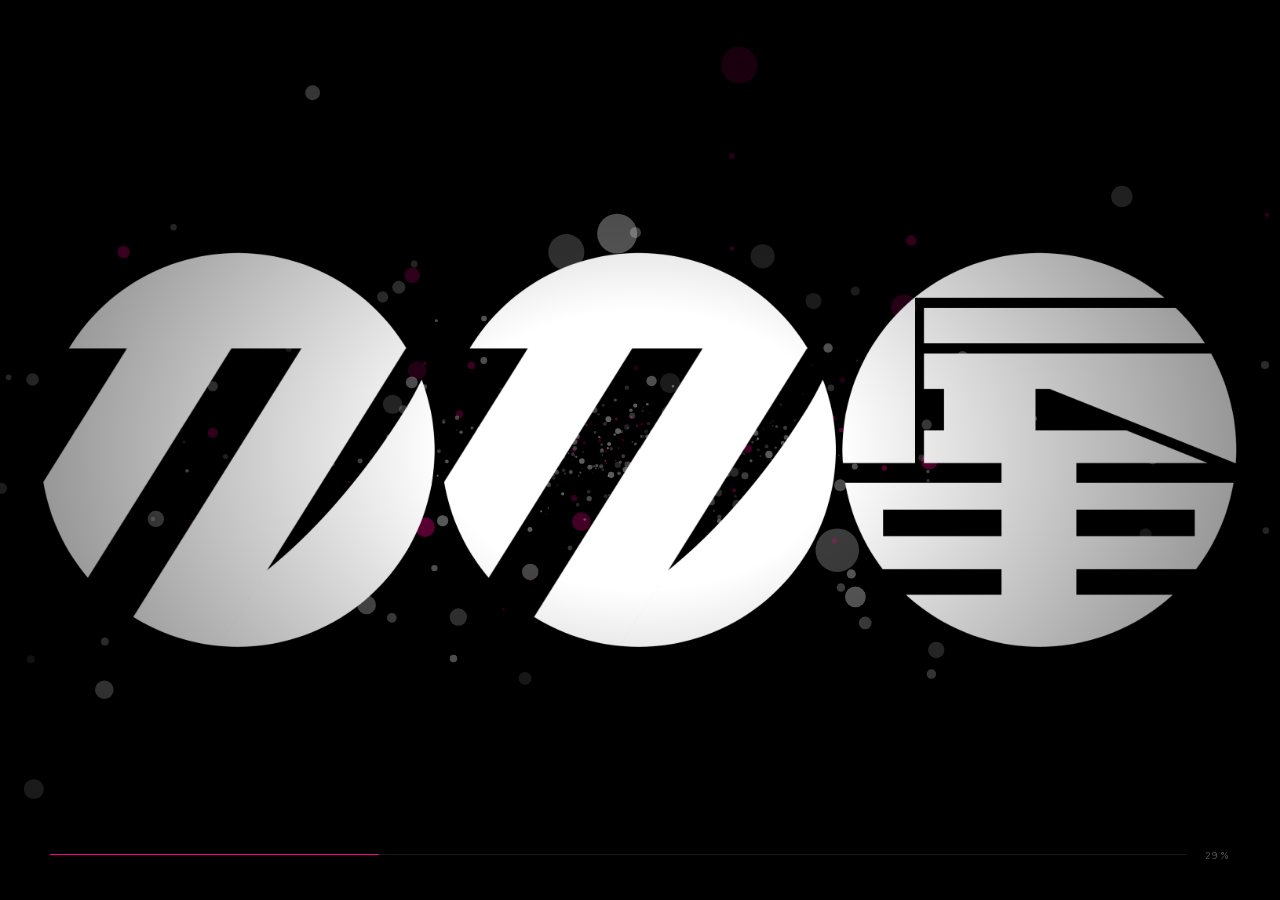
==== commit 6fff4adb: "Add hidden admin link to footer copyright text" ====
--- a/index.html
+++ b/index.html
@@ -584,7 +584,7 @@
   </div>
   <footer>
     <div class="ft-logo"><img src="assets/logo-v.png" alt="OGAWA" style="height:48px;filter:invert(1);opacity:.4;"></div>
-    <div class="ft-copy">© 2026 Ogawa. All Rights Reserved.</div>
+    <a href="/admin" class="ft-copy" style="text-decoration:none;color:inherit;">© 2026 Ogawa. All Rights Reserved.</a>
   </footer>
 </section>
 
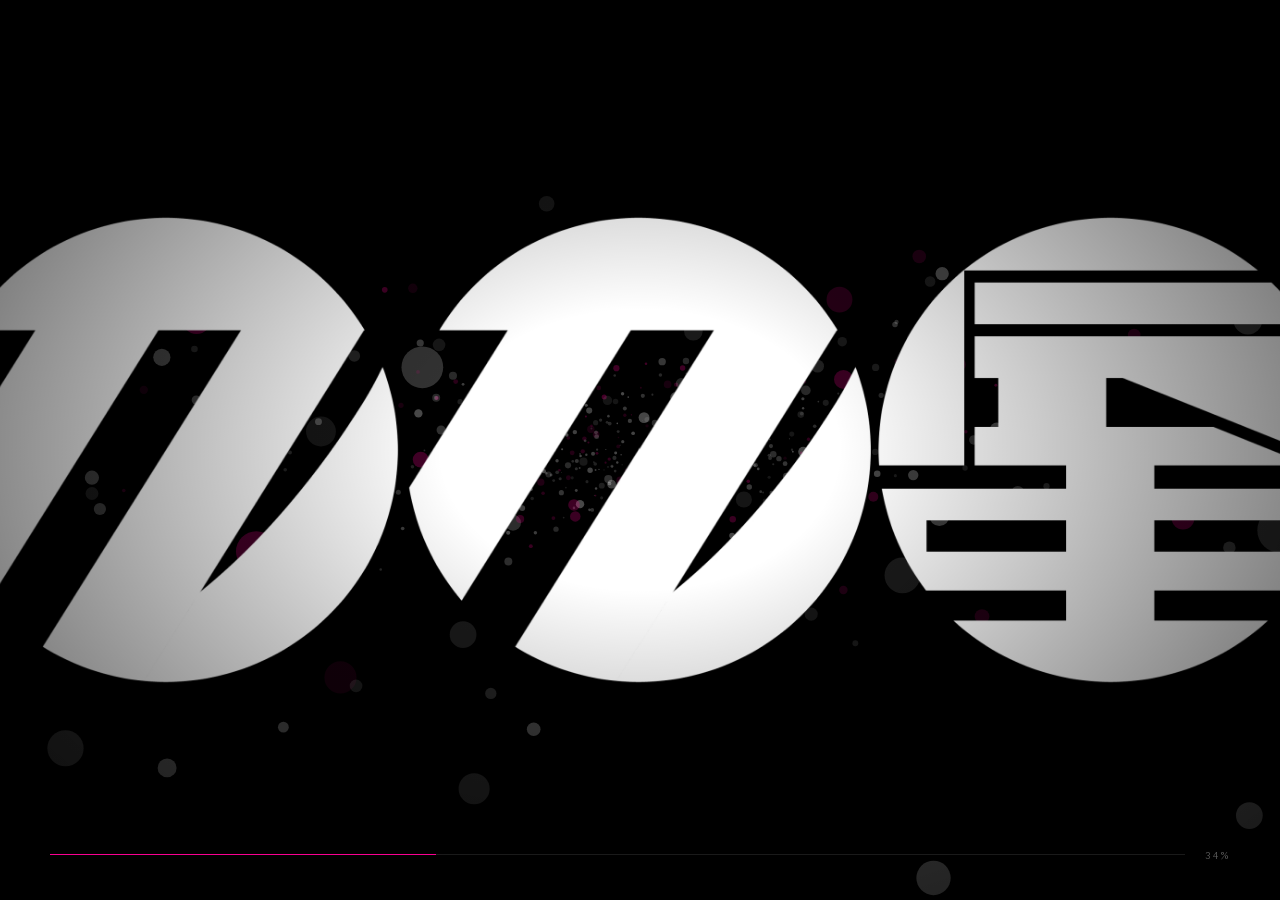
==== commit 0e38ffa2: "Remove URL hash update on section change, revert footer link" ====
--- a/index.html
+++ b/index.html
@@ -584,7 +584,7 @@
   </div>
   <footer>
     <div class="ft-logo"><img src="assets/logo-v.png" alt="OGAWA" style="height:48px;filter:invert(1);opacity:.4;"></div>
-    <a href="/admin" class="ft-copy" style="text-decoration:none;color:inherit;">© 2026 Ogawa. All Rights Reserved.</a>
+    <div class="ft-copy">© 2026 Ogawa. All Rights Reserved.</div>
   </footer>
 </section>
 
@@ -919,7 +919,6 @@
 
     wrap.style.transform = `translateY(-${idx * 100}vh)`;
     updateDots();
-    history.replaceState(null, '', '#' + SECTIONS[idx]);
     wrap.getBoundingClientRect(); /* force reflow before reveal */
 
     await curtainOut();
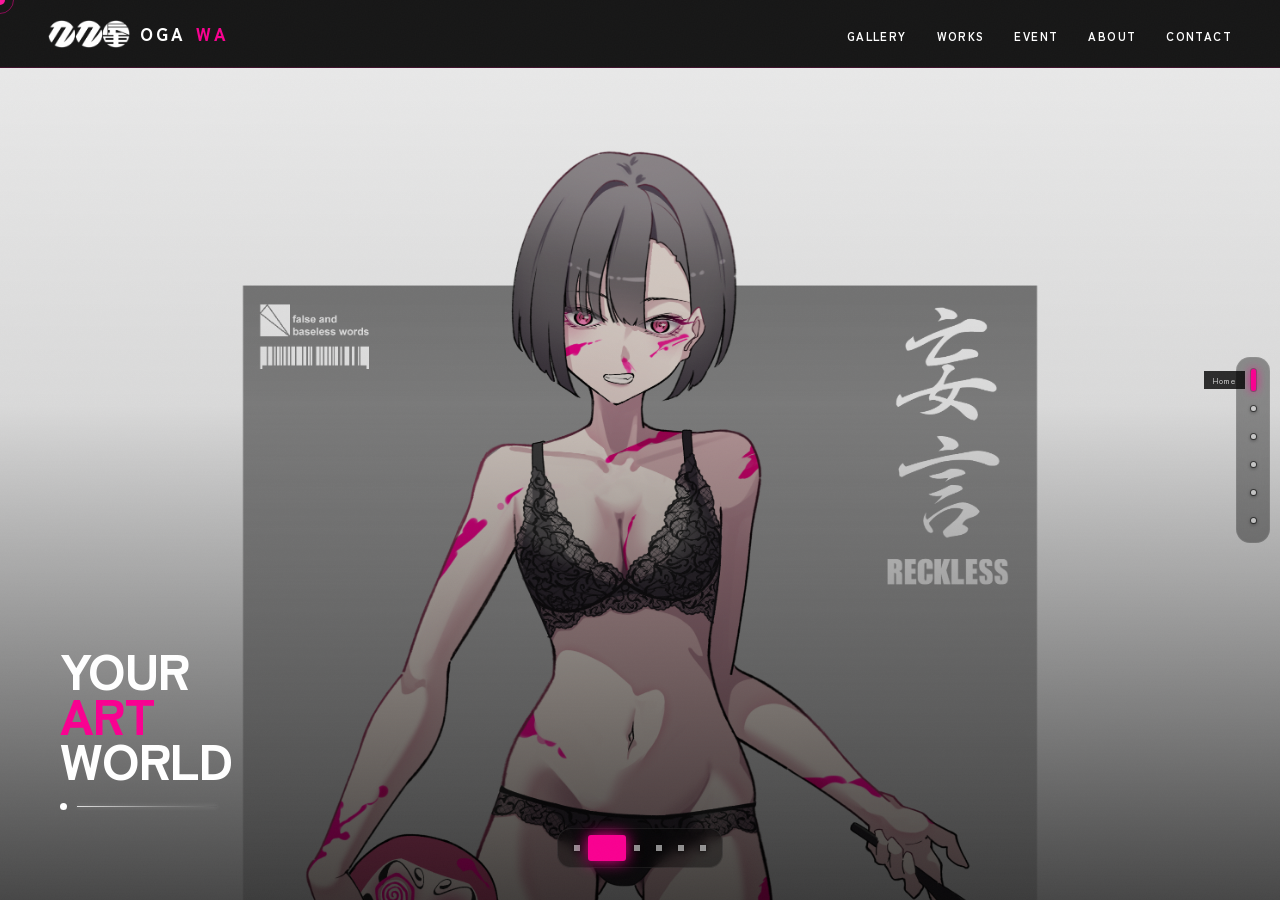
==== commit 98dee9de: "Redesign intro animation: dodecahedron + bars, restore hero particles - Replace logo-zoom intro with" ====
--- a/index.html
+++ b/index.html
@@ -82,8 +82,8 @@
     .hero-cap h1 { animation:holo-pulse 3.8s ease-in-out infinite; }
 
     /* ── HERO ── */
+    #hero { padding:0; height:100vh; overflow:hidden; position:relative; }
     #hero-three { position:absolute; inset:0; z-index:2; pointer-events:none; mix-blend-mode:screen; }
-    #hero { padding:0; height:100vh; overflow:hidden; position:relative; }
     .hero-track { display:flex; height:100%; transition:transform .85s cubic-bezier(.77,0,.175,1); }
     .hero-slide { min-width:100%; height:100%; position:relative; overflow:hidden; }
     .slide-bg { width:100%; height:100%; display:flex; align-items:center; justify-content:center; }
@@ -325,56 +325,33 @@
       position:absolute; inset:0; width:100%; height:100%; z-index:0;
       display:block;
     }
-    #intro-html {
-      position:absolute; inset:0; z-index:1;
-      display:flex; align-items:center; justify-content:center;
-      pointer-events:none;
-    }
-    #intro-char {
-      position:absolute;
-      bottom:0; left:50%;
-      transform:translateX(-50%) translateY(50px);
-      height:90vh; max-width:75vw;
-      object-fit:contain; object-position:bottom;
-      opacity:0;
-      filter:brightness(.65) contrast(1.1) saturate(1.2);
-    }
-    #intro-logo {
-      position:relative; z-index:2;
-      width:min(400px,58vw);
-      filter:invert(1);
-      opacity:0; transform-origin:center center;
-    }
-    #intro-vignette {
-      position:absolute; inset:0; z-index:2;
-      background:radial-gradient(ellipse at center, transparent 22%, rgba(0,0,0,.72) 100%);
-      pointer-events:none;
-    }
-    #intro-ui {
-      position:absolute; bottom:38px; left:50px; right:50px;
-      z-index:5; pointer-events:none;
-      display:flex; align-items:center; gap:20px;
-    }
-    #intro-hint {
-      font-family:var(--fd); font-size:.56rem; letter-spacing:.42em;
-      color:rgba(255,255,255,.32); text-transform:uppercase; white-space:nowrap;
-      animation:hint-bob 2.2s ease-in-out infinite;
-      transition:opacity .5s ease;
-    }
-    @keyframes hint-bob {
-      0%,100%{ transform:translateY(0); }
-      50%    { transform:translateY(-5px); }
-    }
-    #intro-bar-wrap {
-      flex:1; height:1px; background:rgba(255,255,255,.1); position:relative; overflow:hidden;
-    }
-    #intro-progress {
-      position:absolute; left:0; top:0; height:100%;
-      background:var(--ac); width:0%; box-shadow:0 0 8px var(--ac);
+    #intro-loading-text {
+      position:absolute; left:0; right:0; top:38%; transform:translateY(-50%);
+      text-align:center; padding-left:.06em;
+      font-family:var(--fd); font-size:clamp(2.8rem,6vw,5rem); font-weight:900;
+      color:#f90091; letter-spacing:.06em; white-space:nowrap;
+      z-index:2; pointer-events:none;
+    }
+    #intro-welcome-text {
+      position:absolute; left:0; right:0; top:38%; transform:translateY(-50%);
+      text-align:center; padding-left:.06em; display:none;
+      font-family:var(--fd); font-size:clamp(2.8rem,6vw,5rem); font-weight:900;
+      color:#000; letter-spacing:.06em; white-space:nowrap;
+      z-index:2; pointer-events:none;
     }
     #intro-counter {
-      font-family:var(--fd); font-size:.68rem; letter-spacing:.22em;
-      color:rgba(255,255,255,.38); white-space:nowrap;
+      position:absolute; left:50%; top:62%; transform:translate(-50%,-50%);
+      font-family:var(--fd); font-size:clamp(1.2rem,2.8vw,2rem); font-weight:700;
+      color:#f90091; letter-spacing:.14em;
+      z-index:2; pointer-events:none;
+    }
+    #intro-bar-left {
+      position:absolute; left:0; top:50%; transform:translateY(-50%);
+      height:5px; width:0%; background:#f90091; z-index:3; pointer-events:none;
+    }
+    #intro-bar-right {
+      position:absolute; right:0; top:50%; transform:translateY(-50%);
+      height:5px; width:0%; background:#f90091; z-index:3; pointer-events:none;
     }
   </style>
   <script src="https://cdn.jsdelivr.net/npm/three@0.160.0/build/three.min.js"></script>
@@ -392,14 +369,11 @@
 <!-- ── INTRO ── -->
 <div id="intro">
   <canvas id="intro-canvas"></canvas>
-  <div id="intro-html">
-    <img id="intro-logo" src="assets/logo-h.png" alt="OGAWA">
-    <div id="intro-vignette"></div>
-  </div>
-  <div id="intro-ui">
-    <div id="intro-bar-wrap"><div id="intro-progress"></div></div>
-    <span id="intro-counter">00%</span>
-  </div>
+  <div id="intro-loading-text">Loading...</div>
+  <div id="intro-welcome-text">Welcome!!</div>
+  <div id="intro-counter">0%</div>
+  <div id="intro-bar-left"></div>
+  <div id="intro-bar-right"></div>
 </div>
 
 <!-- Cursor -->
@@ -733,7 +707,7 @@
   const COLS = ['#f90091','#ff2fa8','#ff55c1','#ff007a','#e8007e'];
 
   function spawn(cx, cy) {
-    const R   = 30 + Math.random() * 18;
+    const R   = 20 + Math.random() * 12;
     const col = COLS[Math.floor(Math.random() * COLS.length)];
 
     /*
@@ -974,107 +948,119 @@
 })();
 
 /* ═══════════════════════════
-   INTRO — LOGO→ILLUST ZOOM
+   INTRO — ORB + BARS
 ═══════════════════════════ */
 (function(){
   const overlay = document.getElementById('intro');
   if (!overlay) { window.introActive = false; return; }
+  if (typeof THREE === 'undefined') { overlay.remove(); window.introActive = false; return; }
   window.introActive = true;
   let introComplete = false;
 
-  const cv  = document.getElementById('intro-canvas');
-  const ctx = cv.getContext('2d');
-  let W = cv.width  = window.innerWidth;
-  let H = cv.height = window.innerHeight;
-
-  const logoImg = new Image(); logoImg.src = 'assets/logo-h.png';
-
-  /* パーティクル */
-  const PTS = 700;
-  const particles = [];
-  for (let i = 0; i < PTS; i++) {
-    const angle = Math.random() * Math.PI * 2;
-    const r = 50 + Math.random() * 400;
-    particles.push({
-      x: Math.cos(angle) * r,
-      y: Math.sin(angle) * r * 0.55,
-      z: 0.06 + Math.random() * 0.94,
-      sz: 0.5 + Math.random() * 1.8,
-      pink: Math.random() > 0.80,
-      alpha: 0.25 + Math.random() * 0.65,
-    });
-  }
-
-  let progress = 0, targetProgress = 0;
-  const AUTO_FRAMES = 100; /* 約1.7秒で完了 (60fps想定) */
-  let rot = 0, frame = 0;
-
-  const counterEl  = document.getElementById('intro-counter');
-  const progressEl = document.getElementById('intro-progress');
-  const logoEl     = document.getElementById('intro-logo');
-  if (logoEl) { logoEl.style.opacity = '0'; logoEl.style.display = 'none'; }
-
-  function ss(t) { return t * t * (3 - 2 * t); } /* smoothstep */
+  const cv = document.getElementById('intro-canvas');
+  const renderer = new THREE.WebGLRenderer({ canvas: cv, antialias: true });
+  renderer.setPixelRatio(Math.min(devicePixelRatio, 2));
+  renderer.setSize(innerWidth, innerHeight);
+  renderer.setClearColor(0x000000, 1);
+
+  const scene  = new THREE.Scene();
+  const camera = new THREE.PerspectiveCamera(55, innerWidth / innerHeight, 0.1, 100);
+  camera.position.z = 3.8;
+
+  const PINK = 0xf90091;
+  const allMats = [];
+  const NRM = { depthWrite: false, depthTest: false };
+
+  function mkLine(op) {
+    const m = new THREE.LineBasicMaterial({ color: PINK, transparent: true, opacity: op, ...NRM });
+    allMats.push(m); return m;
+  }
+
+  const orb = new THREE.Group();
+
+  /* 軌道環 3本（1本線） */
+  const ringPts = Array.from({ length: 128 }, (_, i) => {
+    const a = (i / 128) * Math.PI * 2;
+    return new THREE.Vector3(Math.cos(a) * 1.65, Math.sin(a) * 1.65, 0);
+  });
+  const ringGeo = new THREE.BufferGeometry().setFromPoints(ringPts);
+
+  const rings = [
+    { tiltX: 0,               op: 0.60, speed:  0.0022 },
+    { tiltX: Math.PI / 3,     op: 0.50, speed: -0.0032 },
+    { tiltX: 2*Math.PI / 3,   op: 0.42, speed:  0.0017 },
+  ].map(({ tiltX, op, speed }) => {
+    const m = new THREE.LineLoop(ringGeo, mkLine(op));
+    m.rotation.x = tiltX; m.userData.speed = speed;
+    orb.add(m); return m;
+  });
+
+  /* 正十二面体 */
+  const hex = new THREE.Group();
+  hex.add(new THREE.LineSegments(new THREE.EdgesGeometry(new THREE.DodecahedronGeometry(1.05)), mkLine(0.9)));
+  orb.add(hex);
+
+  /* ノード球 6軸 */
+  const nodeMat = new THREE.MeshBasicMaterial({ color: PINK, transparent: true, opacity: 0.18, ...NRM });
+  allMats.push(nodeMat);
+  const nodeGeo = new THREE.SphereGeometry(0.048, 8, 8);
+  [[0,1.65,0],[0,-1.65,0],[1.65,0,0],[-1.65,0,0],[0,0,1.65],[0,0,-1.65]]
+    .forEach(([x,y,z]) => { const n = new THREE.Mesh(nodeGeo, nodeMat); n.position.set(x,y,z); orb.add(n); });
+
+  /* 中心コア */
+  const coreMat = new THREE.MeshBasicMaterial({ color: PINK, transparent: true, opacity: 0.18, ...NRM });
+  allMats.push(coreMat);
+  orb.add(new THREE.Mesh(new THREE.SphereGeometry(0.09, 12, 12), coreMat));
+
+  scene.add(orb);
+
+  const loadingEl = document.getElementById('intro-loading-text');
+  const welcomeEl = document.getElementById('intro-welcome-text');
+  const counterEl = document.getElementById('intro-counter');
+  const barLeft   = document.getElementById('intro-bar-left');
+  const barRight  = document.getElementById('intro-bar-right');
+
+  const FRAMES   = 130;
+  const PAUSE_AT = Math.round(FRAMES * 0.6);
+  let frame = 0, phaseDone = false, paused = false;
 
   function loop() {
+    if (introComplete) return;
     requestAnimationFrame(loop);
-    frame = Math.min(AUTO_FRAMES, frame + 1);
-    targetProgress = frame / AUTO_FRAMES;
-    progress += (targetProgress - progress) * 0.10;
-    rot += 0.00012;
-
-    const p1 = progress;
-
-    ctx.fillStyle = '#000';
-    ctx.fillRect(0, 0, W, H);
-
-    /* ── パーティクル ── */
-    const pFade = Math.max(0, 1 - p1 * 2);
-    if (pFade > 0.01) {
-      const depth = 1 - p1 * 0.88;
-      for (const p of particles) {
-        const pz = p.z * depth;
-        if (pz < 0.02) continue;
-        const s  = 0.28 / pz;
-        const a  = Math.atan2(p.y, p.x) + rot * 0.22;
-        const rr = Math.hypot(p.x, p.y);
-        const sx = W*0.5 + Math.cos(a)*rr*s;
-        const sy = H*0.5 + Math.sin(a)*rr*s*0.55;
-        if (sx < -20||sx > W+20||sy < -20||sy > H+20) continue;
-        ctx.globalAlpha = p.alpha * Math.min(1, s*3) * pFade;
-        ctx.fillStyle   = p.pink ? '#f90091' : '#fff';
-        ctx.beginPath(); ctx.arc(sx, sy, Math.max(0.3, p.sz*s*2), 0, Math.PI*2); ctx.fill();
-      }
-      ctx.globalAlpha = 1;
-    }
-
-    /* ══ フェーズ1：ロゴ全体表示 → 拡大 → 通過 ══ */
-    if (logoImg.complete && logoImg.naturalWidth && p1 > 0) {
-      /* 画面に収まるサイズ（全体が見える）から指数的拡大 */
-      const logoBaseW = Math.min(460, W * 0.54);
-      const lw = logoBaseW * Math.pow(28, p1);
-      const lh = lw * (logoImg.naturalHeight / logoImg.naturalWidth);
-
-      ctx.filter = 'invert(1)';
-      ctx.drawImage(logoImg, W*0.5 - lw*0.5, H*0.5 - lh*0.5, lw, lh);
-      ctx.filter = 'none';
-    }
-
-    /* ── ホワイトフラッシュ → ページ遷移 ── */
-    if (progress > 0.88) {
-      const flash = Math.min(1, (progress - 0.88) / 0.12);
-      ctx.fillStyle = `rgba(255,255,255,${flash.toFixed(3)})`;
-      ctx.fillRect(0, 0, W, H);
-    }
-    if (progress >= 0.99) completeIntro();
-
-    /* ── UI ── */
-    const pInt = Math.round(progress * 100);
-    if (counterEl) counterEl.textContent = String(pInt).padStart(2,'0') + '%';
-    if (progressEl) progressEl.style.width = pInt + '%';
-  }
-
-  /* クリックでスキップ */
+
+    orb.rotation.y += 0.0038;
+    rings.forEach(r => { r.rotation.z += r.userData.speed; });
+    hex.rotation.z -= 0.0028;
+    renderer.render(scene, camera);
+
+    if (phaseDone || paused) return;
+    frame = Math.min(FRAMES, frame + 1);
+    const p   = frame / FRAMES;
+    const pct = Math.round(p * 100);
+    const hw  = (p * 50).toFixed(2) + '%';
+
+    if (barLeft)  barLeft.style.width  = hw;
+    if (barRight) barRight.style.width = hw;
+    if (counterEl) counterEl.textContent = pct + '%';
+
+    if (frame === PAUSE_AT) {
+      paused = true;
+      setTimeout(() => { paused = false; }, 1500);
+    }
+
+    if (frame >= FRAMES && !phaseDone) {
+      phaseDone = true;
+      renderer.setClearColor(0xf90091, 1);
+      allMats.forEach(m => m.color.setHex(0x000000));
+      if (loadingEl) loadingEl.style.display = 'none';
+      if (welcomeEl) welcomeEl.style.display  = 'block';
+      if (counterEl) { counterEl.textContent = '100%'; counterEl.style.color = '#000'; }
+      if (barLeft)  barLeft.style.background  = '#000';
+      if (barRight) barRight.style.background = '#000';
+      setTimeout(completeIntro, 1000);
+    }
+  }
+
   overlay.addEventListener('click', completeIntro);
 
   function completeIntro() {
@@ -1087,15 +1073,18 @@
   }
 
   window.addEventListener('resize', () => {
-    W = cv.width  = window.innerWidth;
-    H = cv.height = window.innerHeight;
+    camera.aspect = innerWidth / innerHeight;
+    camera.updateProjectionMatrix();
+    renderer.setSize(innerWidth, innerHeight);
   });
 
   loop();
 })();
 
+
+
 /* ═══════════════════════════
-   THREE.JS HERO 3D — 魔法陣＋軌道環
+   HERO 3D — 浮遊パーティクル
 ═══════════════════════════ */
 (function(){
   if (typeof THREE === 'undefined') return;
@@ -1111,61 +1100,6 @@
   const camera = new THREE.PerspectiveCamera(55, innerWidth / innerHeight, 0.1, 100);
   camera.position.z = 5.5;
 
-  const WHITE = 0xffffff;
-  const ADD   = { blending: THREE.AdditiveBlending, depthWrite: false, depthTest: false };
-  const NRM   = { blending: THREE.NormalBlending,   depthWrite: false, depthTest: false };
-
-  const wMat = op => new THREE.MeshBasicMaterial({ color: WHITE, wireframe: true, transparent: true, opacity: op, ...NRM });
-  const lMat = op => new THREE.LineBasicMaterial({ color: WHITE, transparent: true, opacity: op, ...NRM });
-
-  /* ── 軌道環グループ（キャラの胴体に合わせて少し上にオフセット） ── */
-  const orb = new THREE.Group();
-  orb.position.y = 0.5;
-
-  /* 3本のトーラス：それぞれ60°ずつ傾け、異なる速度で自転 */
-  const rings = [
-    { tiltX: 0,                   op: 0.055, speed:  0.0022 },
-    { tiltX: Math.PI / 3,         op: 0.045, speed: -0.0032 },
-    { tiltX: (2 * Math.PI) / 3,   op: 0.038, speed:  0.0017 },
-  ].map(({ tiltX, op, speed }) => {
-    const m = new THREE.Mesh(new THREE.TorusGeometry(1.65, 0.020, 8, 120), wMat(op));
-    m.rotation.x = tiltX;
-    m.userData.speed = speed;
-    orb.add(m);
-    return m;
-  });
-
-  /* ── 正十二面体 ── */
-  const hex = new THREE.Group();
-
-  const dodecEdges = new THREE.EdgesGeometry(new THREE.DodecahedronGeometry(1.05));
-  hex.add(new THREE.LineSegments(dodecEdges, lMat(0.42)));
-
-
-  orb.add(hex);
-
-  /* ── 6軸ポールのノード球 ── */
-  const nodeMat = new THREE.MeshBasicMaterial({ color: WHITE, transparent: true, opacity: 0.015, ...NRM });
-  const nodeGeo = new THREE.SphereGeometry(0.048, 8, 8);
-  [
-    [ 0,     1.65,  0   ], [ 0,    -1.65,  0   ],
-    [ 1.65,  0,     0   ], [-1.65,  0,     0   ],
-    [ 0,     0,     1.65], [ 0,     0,    -1.65],
-  ].forEach(([x, y, z]) => {
-    const n = new THREE.Mesh(nodeGeo, nodeMat);
-    n.position.set(x, y, z);
-    orb.add(n);
-  });
-
-  /* 中心コア */
-  orb.add(new THREE.Mesh(
-    new THREE.SphereGeometry(0.09, 12, 12),
-    new THREE.MeshBasicMaterial({ color: WHITE, transparent: true, opacity: 0.015, ...NRM })
-  ));
-
-  scene.add(orb);
-
-  /* ── パーティクル（軌道環の周囲に漂う） ── */
   const N = 100, pa = new Float32Array(N * 3);
   for (let i = 0; i < N; i++) {
     const r = 2.8 + Math.random() * 4.2;
@@ -1178,50 +1112,25 @@
   const ptGeo = new THREE.BufferGeometry();
   ptGeo.setAttribute('position', new THREE.BufferAttribute(pa, 3));
   const pts = new THREE.Points(ptGeo, new THREE.PointsMaterial({
-    color: WHITE, size: 0.18, transparent: true, opacity: 0.07,
+    color: 0xffffff, size: 0.18, transparent: true, opacity: 0.07,
     blending: THREE.AdditiveBlending, depthWrite: false, depthTest: false,
     sizeAttenuation: true,
   }));
   scene.add(pts);
 
-  /* ── マウス・リサイズ ── */
-  let mx = 0, my = 0, sx = 0, sy = 0;
-  window.addEventListener('mousemove', e => {
-    mx = (e.clientX / innerWidth  - 0.5) * 2;
-    my = (e.clientY / innerHeight - 0.5) * 2;
-  });
   window.addEventListener('resize', () => {
     camera.aspect = innerWidth / innerHeight;
     camera.updateProjectionMatrix();
     renderer.setSize(innerWidth, innerHeight);
   });
 
-  /* ── アニメーションループ ── */
   (function loop() {
     requestAnimationFrame(loop);
-
-    sx += (mx - sx) * 0.035;
-    sy += (my - sy) * 0.035;
-
-    // 軌道環全体がゆっくり公転
-    orb.rotation.y += 0.0038;
-    // 各リングが独自の平面で自転
-    rings.forEach(r => { r.rotation.z += r.userData.speed; });
-    // 魔法陣は逆回転してカウンターで複雑な動きを演出
-    hex.rotation.z -= 0.0028;
-
     pts.rotation.y += 0.0005;
     pts.rotation.x += 0.0002;
-
-    // マウスでカメラが微妙にパン（視差効果）
-    camera.position.x += (sx * 0.32  - camera.position.x) * 0.022;
-    camera.position.y += (-sy * 0.24 - camera.position.y) * 0.022;
-    camera.lookAt(0, 0.5, 0);
-
     renderer.render(scene, camera);
   })();
 })();
-
 
 /* ═══════════════════════════
    SECTION 3D DECORATIONS
